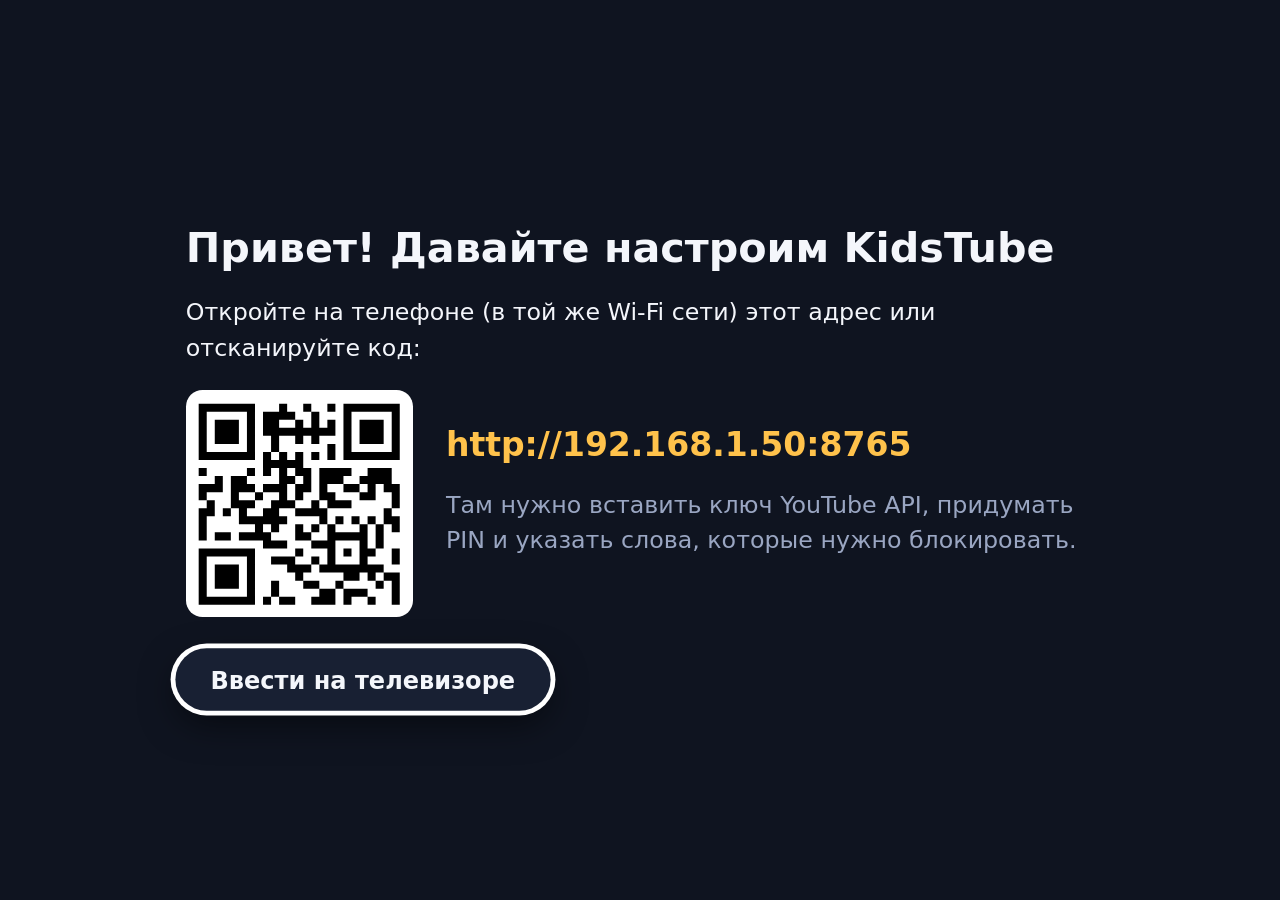
==== app/src/main/assets/web/index.html @ e0fb31fe "KidsTube: Android TV app for kids' YouTube with parental keyword filtering - Search and recommendati" ====
<!doctype html>
<html lang="ru">
<head>
<meta charset="utf-8">
<meta name="viewport" content="width=device-width, initial-scale=1, user-scalable=no">
<title>KidsTube</title>
<link rel="stylesheet" href="app.css">
</head>
<body>

<!-- Home -->
<section id="home" class="layer">
  <header class="topbar">
    <div class="logo"><span class="logo-mark"></span>KidsTube</div>
    <div class="search f" data-action="search-input">
      <span class="search-ic">🔍</span>
      <input id="homeSearch" type="text" placeholder="Что посмотрим?" autocomplete="off" enterkeyhint="search">
    </div>
    <button class="round f mic" data-action="voice" aria-label="Голосовой поиск">🎤</button>
    <button class="round f gear" data-action="settings" aria-label="Настройки">⚙</button>
  </header>
  <main class="scroller" id="homeRows"></main>
</section>

<!-- Search results -->
<section id="results" class="layer">
  <header class="topbar">
    <button class="round f" data-action="back" aria-label="Назад">←</button>
    <div class="search f" data-action="search-input">
      <span class="search-ic">🔍</span>
      <input id="resultsSearch" type="text" placeholder="Что посмотрим?" autocomplete="off" enterkeyhint="search">
    </div>
    <button class="round f mic" data-action="voice" aria-label="Голосовой поиск">🎤</button>
  </header>
  <main class="scroller"><div class="grid" id="resultsGrid"></div><div class="status" id="resultsStatus"></div></main>
</section>

<!-- Player -->
<section id="player" class="layer">
  <div class="yt-wrap"><div id="yt"></div></div>
  <div class="osd" id="osd">
    <div class="osd-top"><div class="osd-title" id="osdTitle"></div><div class="osd-ch" id="osdChannel"></div></div>
    <div class="osd-center" id="osdIcon"></div>
    <div class="osd-bottom">
      <div class="bar"><div class="bar-fill" id="osdBar"></div></div>
      <div class="osd-times"><span id="osdTime">0:00</span><span class="osd-hint">OK — пауза · ◀ ▶ — перемотка · ▼ — похожие · Назад — выход</span><span id="osdDur">0:00</span></div>
    </div>
  </div>
  <div class="player-msg" id="playerMsg"></div>
  <div class="rel-panel scroller" id="relPanel">
    <div class="rel-actions">
      <button class="btn primary f" data-action="rel-close">▶ Смотреть дальше</button>
      <button class="btn f chan-btn" data-action="rel-channel" id="relChannelBtn"></button>
    </div>
    <div id="relRows"></div>
  </div>
</section>

<!-- Channel -->
<section id="channel" class="layer">
  <header class="topbar">
    <button class="round f" data-action="back" aria-label="Назад">←</button>
    <img class="chan-avatar" id="chanAvatar" alt="">
    <div class="chan-title" id="chanTitle"></div>
    <button class="btn f sub-btn" data-action="subscribe" id="chanSub">⭐ Подписаться</button>
  </header>
  <main class="scroller"><div class="grid" id="chanGrid"></div><div class="status" id="chanStatus"></div></main>
</section>

<!-- First run -->
<section id="setup" class="layer">
  <div class="setup-box">
    <h1>Привет! Давайте настроим KidsTube</h1>
    <p>Откройте на телефоне (в той же Wi‑Fi сети) этот адрес или отсканируйте код:</p>
    <div class="qr-row">
      <div class="qr" id="setupQr"></div>
      <div>
        <div class="url" id="setupUrl">…</div>
        <p class="muted">Там нужно вставить ключ YouTube API, придумать PIN и указать слова, которые нужно блокировать.</p>
      </div>
    </div>
    <div class="btn-row">
      <button class="btn f" data-action="settings-direct">Ввести на телевизоре</button>
    </div>
  </div>
</section>

<!-- Settings (TV) -->
<section id="settings" class="layer">
  <main class="scroller settings-scroller">
    <h1>Настройки для родителей</h1>
    <div class="remote-hint">
      <div class="qr" id="settingsQr"></div>
      <div><p>Удобнее настраивать с телефона:</p><div class="url" id="settingsUrl">…</div><p class="muted" id="quotaInfo"></p></div>
    </div>
    <div class="update-box">
      <div><div class="section-title">Обновления</div><div class="muted" id="updInfo">Нажмите «Проверить», чтобы узнать о новой версии.</div></div>
      <div class="btn-row upd-btns">
        <button class="btn f" data-action="upd-check">Проверить</button>
        <button class="btn primary f" id="updInstall" data-action="upd-install" style="display:none">Установить</button>
      </div>
    </div>
    <div class="form" id="settingsForm"></div>
    <div class="btn-row">
      <button class="btn primary f" data-action="settings-save">Сохранить</button>
      <button class="btn f" data-action="back">Отмена</button>
      <button class="btn f" data-action="clear-cache">Очистить кэш</button>
      <button class="btn f" data-action="clear-history">Очистить историю</button>
    </div>
  </main>
</section>

<!-- PIN dialog -->
<section id="pin" class="layer dialog">
  <div class="dialog-box">
    <h2 id="pinTitle">Введите PIN родителя</h2>
    <input id="pinInput" class="f pin-input" type="password" inputmode="numeric" maxlength="8" autocomplete="off" data-action="pin-input">
    <div class="pin-err" id="pinErr"></div>
    <div class="btn-row">
      <button class="btn primary f" data-action="pin-ok">OK</button>
      <button class="btn f" data-action="back">Отмена</button>
    </div>
  </div>
</section>

<!-- Parent menu for a video -->
<section id="menu" class="layer dialog">
  <div class="dialog-box">
    <h2 id="menuTitle"></h2>
    <div class="menu-list" id="menuList"></div>
  </div>
</section>

<div class="toast" id="toast"></div>

<script src="qrcode.js"></script>
<script src="app.js"></script>
</body>
</html>
---- app/src/main/assets/web/app.css ----
:root {
  --bg: #0f1420;
  --bg2: #182033;
  --card: #1f2940;
  --text: #f4f6fb;
  --muted: #9aa6c2;
  --accent: #ff6b57;
  --accent2: #ffc24b;
  --ok: #3ccf91;
  --ring: #ffffff;
}

html { font-size: calc(100vw / 62); }
* { box-sizing: border-box; }
html, body {
  margin: 0; height: 100%; overflow: hidden;
  background: var(--bg); color: var(--text);
  font-family: "Roboto", "Noto Sans", system-ui, sans-serif;
  -webkit-user-select: none; user-select: none;
}
button, input { font: inherit; color: inherit; }
button { background: none; border: 0; padding: 0; }

/* ---- Layers ---- */
.layer { position: fixed; top: 0; right: 0; bottom: 0; left: 0; display: none; flex-direction: column; background: var(--bg); }
.layer.shown { display: flex; }
.layer.dialog { background: rgba(5, 8, 15, .78); align-items: center; justify-content: center; z-index: 20; }
#player { background: #000; z-index: 10; }

.scroller { flex: 1; overflow: hidden; padding: 0 2.4rem 3rem; scroll-behavior: smooth; }

/* ---- Focus ---- */
.f { transition: transform .15s ease, box-shadow .15s ease, background .15s ease; outline: none; }
.f.focused { box-shadow: 0 0 0 .22rem var(--ring), 0 .6rem 1.6rem rgba(0,0,0,.5); }

/* ---- Top bar ---- */
.topbar { display: flex; align-items: center; gap: 1rem; padding: 1.4rem 2.4rem 1rem; flex: none; }
.logo { display: flex; align-items: center; gap: .6rem; font-weight: 800; font-size: 1.5rem; letter-spacing: .02em; margin-right: .6rem; }
.logo-mark { width: 2rem; height: 1.45rem; border-radius: .45rem; background: var(--accent); position: relative; }
.logo-mark::after { content: ""; position: absolute; left: .78rem; top: .4rem; border-left: .6rem solid #fff; border-top: .33rem solid transparent; border-bottom: .33rem solid transparent; }
.search { flex: 1; display: flex; align-items: center; gap: .6rem; background: var(--bg2); border-radius: 2rem; padding: .55rem 1.2rem; min-width: 0; }
.search input { flex: 1; min-width: 0; background: transparent; border: 0; outline: 0; font-size: 1.2rem; }
.search input::placeholder { color: var(--muted); }
.search-ic { opacity: .7; }
.round { width: 3rem; height: 3rem; border-radius: 50%; background: var(--bg2); font-size: 1.3rem; display: flex; align-items: center; justify-content: center; flex: none; }
.round.mic { background: var(--accent); }
.round.gear { opacity: .55; font-size: 1.1rem; width: 2.4rem; height: 2.4rem; }
.round.focused, .search.focused { transform: scale(1.06); }
.round.gear.focused { opacity: 1; }

/* ---- Rows ---- */
.row { margin: .6rem 0 1.6rem; }
.row-title { font-size: 1.3rem; font-weight: 700; margin: 0 0 .7rem .2rem; display: flex; align-items: center; gap: .6rem; }
.row-title img { width: 1.8rem; height: 1.8rem; border-radius: 50%; }
.row-cards { display: flex; gap: 1.1rem; overflow: hidden; padding: .7rem .8rem 1rem; margin: 0 -.5rem; }
.row-cards .card { flex: none; width: 15rem; }
.row-msg { color: var(--muted); padding: .4rem .2rem 1rem; font-size: 1.05rem; }

/* ---- Cards ---- */
.card { border-radius: 1rem; background: var(--card); overflow: hidden; }
.card.focused { transform: scale(1.07); z-index: 2; }
.thumb { position: relative; padding-top: 56.25%; background: #2a3550; }
.thumb img { position: absolute; top: 0; left: 0; width: 100%; height: 100%; object-fit: cover; display: block; }
.dur { position: absolute; right: .4rem; bottom: .4rem; background: rgba(0,0,0,.78); padding: .1rem .4rem; border-radius: .35rem; font-size: .85rem; font-weight: 600; }
.card .title { font-size: 1rem; font-weight: 600; line-height: 1.25; margin: .55rem .7rem .2rem; height: 2.5em; overflow: hidden; display: -webkit-box; -webkit-line-clamp: 2; -webkit-box-orient: vertical; }
.card .ch { font-size: .85rem; color: var(--muted); margin: 0 .7rem .7rem; white-space: nowrap; overflow: hidden; text-overflow: ellipsis; }
.card.more { display: flex; align-items: center; justify-content: center; font-size: 1.3rem; font-weight: 700; min-height: 9rem; background: var(--bg2); }

.grid { display: grid; grid-template-columns: repeat(4, 1fr); gap: 1.4rem 1.2rem; padding: .6rem .3rem 1rem; }
.status { color: var(--muted); font-size: 1.2rem; text-align: center; padding: 2rem 0; }
.tip { background: var(--bg2); border-radius: 1rem; padding: 1.4rem 1.6rem; color: var(--muted); font-size: 1.1rem; line-height: 1.5; margin-top: 1rem; }
.tip b { color: var(--text); }

/* ---- Player ---- */
.yt-wrap { position: absolute; top: 0; right: 0; bottom: 0; left: 0; }
.yt-wrap iframe, #yt { width: 100%; height: 100%; border: 0; pointer-events: none; }
.osd { position: absolute; top: 0; right: 0; bottom: 0; left: 0; display: flex; flex-direction: column; justify-content: space-between; opacity: 0; transition: opacity .25s; pointer-events: none;
  background: linear-gradient(rgba(0,0,0,.75), transparent 28%, transparent 62%, rgba(0,0,0,.85)); }
.osd.visible { opacity: 1; }
.osd.paused { background: linear-gradient(rgba(0,0,0,.85), rgba(0,0,0,.55) 40%, rgba(0,0,0,.9)); }
.osd-top { padding: 1.6rem 2.4rem; }
.osd-title { font-size: 1.6rem; font-weight: 700; }
.osd-ch { color: #cfd6e6; margin-top: .3rem; }
.osd-center { align-self: center; font-size: 4rem; width: 7rem; height: 7rem; border-radius: 50%; background: rgba(255,255,255,.14); display: flex; align-items: center; justify-content: center; visibility: hidden; }
.osd.paused .osd-center, .osd-center.flash { visibility: visible; }
.osd-bottom { padding: 1.2rem 2.4rem 1.8rem; }
.bar { height: .4rem; background: rgba(255,255,255,.25); border-radius: .2rem; overflow: hidden; }
.bar-fill { height: 100%; width: 0; background: var(--accent); }
.osd-times { display: flex; justify-content: space-between; margin-top: .6rem; font-size: .95rem; color: #dfe4ef; }
.osd-hint { color: #aab3c7; }
.player-msg { position: absolute; left: 50%; top: 50%; transform: translate(-50%, -50%); background: rgba(20,26,40,.92); padding: 1.4rem 2rem; border-radius: 1rem; font-size: 1.3rem; display: none; text-align: center; }
.player-msg.shown { display: block; }

/* ---- Setup / settings ---- */
.setup-box { margin: auto; max-width: 48rem; padding: 2rem; }
.setup-box h1, .settings-scroller h1 { font-size: 2rem; margin: 1.6rem 0 1rem; }
.setup-box p { font-size: 1.15rem; line-height: 1.5; }
.qr-row, .remote-hint { display: flex; gap: 1.6rem; align-items: center; }
.qr { background: #fff; border-radius: .8rem; padding: .5rem; flex: none; line-height: 0; }
.qr svg, .qr img { width: 10rem; height: 10rem; }
.remote-hint .qr svg { width: 7rem; height: 7rem; }
.remote-hint p { margin: .2rem 0; font-size: 1.05rem; }
.url { font-size: 1.6rem; font-weight: 700; color: var(--accent2); word-break: break-all; }
.muted { color: var(--muted); }

.form { margin-top: 1.6rem; display: flex; flex-direction: column; gap: .9rem; }
.field { background: var(--bg2); border-radius: .9rem; padding: .8rem 1.1rem; }
.field label { display: block; color: var(--muted); font-size: .9rem; margin-bottom: .3rem; }
.field input { width: 100%; background: transparent; border: 0; outline: 0; font-size: 1.15rem; }
.field .hint { color: var(--muted); font-size: .8rem; margin-top: .3rem; }
.toggle { display: flex; align-items: center; justify-content: space-between; background: var(--bg2); border-radius: .9rem; padding: .9rem 1.1rem; font-size: 1.1rem; text-align: left; width: 100%; }
.toggle .sw { width: 3rem; height: 1.6rem; border-radius: 1rem; background: #3a4560; position: relative; flex: none; margin-left: 1rem; }
.toggle .sw::after { content: ""; position: absolute; top: .2rem; left: .2rem; width: 1.2rem; height: 1.2rem; border-radius: 50%; background: #fff; transition: left .15s; }
.toggle.on .sw { background: var(--ok); }
.toggle.on .sw::after { left: 1.6rem; }
.section-title { font-size: 1.2rem; font-weight: 700; margin: 1rem 0 0; }

.btn-row { display: flex; gap: 1rem; margin-top: 1.6rem; flex-wrap: wrap; }
.btn { background: var(--bg2); padding: .8rem 1.6rem; border-radius: 2rem; font-size: 1.1rem; font-weight: 600; }
.btn.primary { background: var(--accent); }
.btn.focused { transform: scale(1.06); }

/* ---- Dialogs ---- */
.dialog-box { background: var(--bg2); border-radius: 1.4rem; padding: 2rem 2.4rem; min-width: 28rem; max-width: 44rem; }
.dialog-box h2 { margin: 0 0 1.2rem; font-size: 1.5rem; }
.pin-input { width: 100%; font-size: 2rem; letter-spacing: .6rem; text-align: center; background: var(--bg); border: 0; border-radius: .8rem; padding: .7rem; outline: 0; }
.pin-err { color: var(--accent); min-height: 1.4rem; margin-top: .6rem; }
.menu-list { display: flex; flex-direction: column; gap: .7rem; }
.menu-list .btn { text-align: left; border-radius: .9rem; }

/* ---- Toast & spinner ---- */
.toast { position: fixed; left: 50%; bottom: 2.2rem; transform: translate(-50%, 1rem); background: #2b3654; padding: .9rem 1.6rem; border-radius: 1rem; font-size: 1.1rem; opacity: 0; transition: all .25s; z-index: 50; pointer-events: none; max-width: 80vw; text-align: center; }
.toast.shown { opacity: 1; transform: translate(-50%, 0); }
.spinner { width: 2.4rem; height: 2.4rem; border: .3rem solid rgba(255,255,255,.2); border-top-color: var(--accent); border-radius: 50%; animation: spin .8s linear infinite; margin: 1rem auto; }
@keyframes spin { to { transform: rotate(360deg); } }

/* ---- Related panel (inside the player) ---- */
.rel-panel { position: absolute; left: 0; right: 0; bottom: 0; height: 72%; display: none; padding: 1.4rem 2.4rem 2rem;
  background: linear-gradient(rgba(10,14,24,0), rgba(10,14,24,.92) 12%, rgba(10,14,24,.97)); }
.rel-panel.open { display: block; }
.rel-actions { display: flex; gap: 1rem; margin: 1.6rem 0 .4rem; }
.chan-btn { display: flex; align-items: center; gap: .6rem; }
.chan-btn img { width: 1.6rem; height: 1.6rem; border-radius: 50%; }

/* ---- Channel page ---- */
.chan-avatar { width: 3rem; height: 3rem; border-radius: 50%; background: var(--bg2); object-fit: cover; }
.chan-title { font-size: 1.7rem; font-weight: 800; white-space: nowrap; overflow: hidden; text-overflow: ellipsis; }
.sub-btn { margin-left: auto; flex: none; }
.update-box { display: flex; align-items: center; justify-content: space-between; gap: 1rem; background: var(--bg2); border-radius: .9rem; padding: .9rem 1.1rem; margin-top: 1.4rem; }
.update-box .section-title { margin: 0 0 .2rem; }
.update-box .upd-btns { margin: 0; flex-wrap: nowrap; }
.round.gear.has-update { opacity: 1; position: relative; }
.round.gear.has-update::after { content: ""; position: absolute; top: .2rem; right: .2rem; width: .6rem; height: .6rem; border-radius: 50%; background: var(--accent2); }
.sub-btn.on { background: var(--ok); }
.row-cards .card.chan-card { width: 9.5rem; background: transparent; text-align: center; padding: .6rem .4rem .2rem; }
.chan-card img { width: 6.5rem; height: 6.5rem; border-radius: 50%; object-fit: cover; background: var(--bg2); display: block; margin: 0 auto; }
.chan-card .title { height: auto; -webkit-line-clamp: 2; margin: .5rem .2rem .3rem; font-size: .95rem; }
.card.chan-card.focused { background: var(--bg2); }
.card.more .more-sub { display: block; font-size: .9rem; color: var(--muted); font-weight: 500; margin-top: .3rem; }
.row-cards .card.more { width: 11rem; flex-direction: column; text-align: center; }
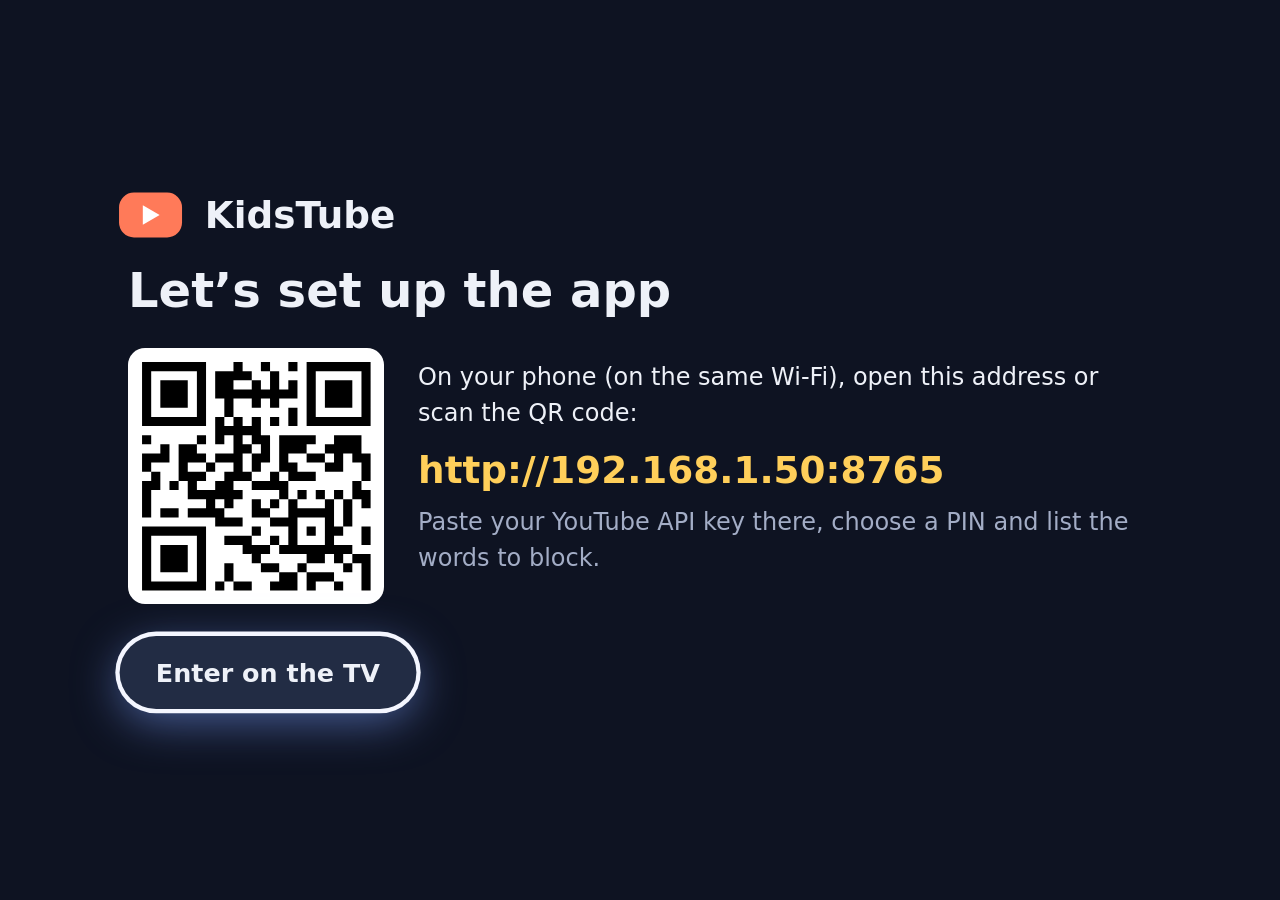
==== commit 8e41cf54: "TV interface redesign, English/Russian localization, in-app updates - Side navigation rail (Search, " ====
--- a/app/src/main/assets/web/index.html
+++ b/app/src/main/assets/web/index.html
@@ -1,5 +1,5 @@
 <!doctype html>
-<html lang="ru">
+<html lang="en">
 <head>
 <meta charset="utf-8">
 <meta name="viewport" content="width=device-width, initial-scale=1, user-scalable=no">
@@ -8,31 +8,88 @@
 </head>
 <body>
 
+<!-- SVG icon set -->
+<svg width="0" height="0" style="position:absolute">
+  <symbol id="i-home" viewBox="0 0 24 24"><path d="M3 10.5 12 3l9 7.5V20a1 1 0 0 1-1 1h-5v-6H9v6H4a1 1 0 0 1-1-1z"/></symbol>
+  <symbol id="i-search" viewBox="0 0 24 24"><path d="M10.5 3a7.5 7.5 0 0 1 5.96 12.06l4.24 4.24-1.41 1.41-4.24-4.24A7.5 7.5 0 1 1 10.5 3zm0 2a5.5 5.5 0 1 0 0 11 5.5 5.5 0 0 0 0-11z"/></symbol>
+  <symbol id="i-tv" viewBox="0 0 24 24"><path d="M4 6h16a2 2 0 0 1 2 2v9a2 2 0 0 1-2 2H4a2 2 0 0 1-2-2V8a2 2 0 0 1 2-2zm4.3-4.7L12 5l3.7-3.7 1.4 1.4L14.8 5h-5.6L6.9 2.7z"/></symbol>
+  <symbol id="i-history" viewBox="0 0 24 24"><path d="M13 3a9 9 0 1 1-8.95 10h2.02A7 7 0 1 0 7.05 7.05L9 9H3V3l2.64 2.64A8.97 8.97 0 0 1 13 3zm-1 5h2v4.6l3.2 1.9-1 1.7L12 13.7z"/></symbol>
+  <symbol id="i-gear" viewBox="0 0 24 24"><path d="M10.3 2h3.4l.5 2.6 1.6.9 2.5-.9 1.7 2.9-2 1.7v1.6l2 1.7-1.7 2.9-2.5-.9-1.6.9-.5 2.6h-3.4l-.5-2.6-1.6-.9-2.5.9-1.7-2.9 2-1.7V9.2l-2-1.7 1.7-2.9 2.5.9 1.6-.9zM12 9a3 3 0 1 0 0 6 3 3 0 0 0 0-6z"/></symbol>
+  <symbol id="i-mic" viewBox="0 0 24 24"><path d="M12 2a3.5 3.5 0 0 1 3.5 3.5v6a3.5 3.5 0 0 1-7 0v-6A3.5 3.5 0 0 1 12 2zm-7 9.5h2a5 5 0 0 0 10 0h2a7 7 0 0 1-6 6.93V21h-2v-2.57a7 7 0 0 1-6-6.93z"/></symbol>
+  <symbol id="i-keyboard" viewBox="0 0 24 24"><path d="M3 6h18a1 1 0 0 1 1 1v10a1 1 0 0 1-1 1H3a1 1 0 0 1-1-1V7a1 1 0 0 1 1-1zm2 3v2h2V9zm4 0v2h2V9zm4 0v2h2V9zm4 0v2h2V9zM5 13v2h2v-2zm4 0v2h6v-2zm8 0v2h2v-2z"/></symbol>
+  <symbol id="i-back" viewBox="0 0 24 24"><path d="M10 5 3 12l7 7 1.4-1.4L6.8 13H21v-2H6.8l4.6-4.6z"/></symbol>
+  <symbol id="i-play" viewBox="0 0 24 24"><path d="M7 4.5v15a1 1 0 0 0 1.5.86l12.4-7.5a1 1 0 0 0 0-1.72L8.5 3.64A1 1 0 0 0 7 4.5z"/></symbol>
+  <symbol id="i-pause" viewBox="0 0 24 24"><path d="M6 4h4v16H6zm8 0h4v16h-4z"/></symbol>
+  <symbol id="i-rew" viewBox="0 0 24 24"><path d="M11 6v12L2.5 12zm10 0v12l-8.5-6z"/></symbol>
+  <symbol id="i-ff" viewBox="0 0 24 24"><path d="M13 6v12l8.5-6zM3 6v12l8.5-6z"/></symbol>
+  <symbol id="i-star" viewBox="0 0 24 24"><path d="m12 2.5 2.9 6.1 6.6.8-4.9 4.6 1.3 6.6L12 17.3l-5.9 3.3 1.3-6.6-4.9-4.6 6.6-.8z"/></symbol>
+  <symbol id="i-check" viewBox="0 0 24 24"><path d="m9.5 16.2-4.2-4.2-1.4 1.4 5.6 5.6 11-11-1.4-1.4z"/></symbol>
+  <symbol id="i-sparkle" viewBox="0 0 24 24"><path d="M12 2l2.2 6.3L20.5 10l-6.3 2.2L12 18.5l-2.2-6.3L3.5 10l6.3-1.7zM19 15l1 2.5 2.5 1-2.5 1-1 2.5-1-2.5-2.5-1 2.5-1z"/></symbol>
+  <symbol id="i-new" viewBox="0 0 24 24"><path d="M4 4h16a2 2 0 0 1 2 2v12a2 2 0 0 1-2 2H4a2 2 0 0 1-2-2V6a2 2 0 0 1 2-2zm6 4v8l6-4z"/></symbol>
+</svg>
+
+<!-- Side navigation (main sections) -->
+<nav id="rail" class="rail">
+  <div class="rail-logo"><span class="logo-mark"></span><span class="rl">KidsTube</span></div>
+  <div class="rail-items">
+    <button class="rail-item f" data-section="search"><svg><use href="#i-search"/></svg><span class="rl" data-i18n="nav.search"></span></button>
+    <button class="rail-item f" data-section="home"><svg><use href="#i-home"/></svg><span class="rl" data-i18n="nav.home"></span></button>
+    <button class="rail-item f" data-section="mychannels"><svg><use href="#i-tv"/></svg><span class="rl" data-i18n="nav.channels"></span></button>
+    <button class="rail-item f" data-section="library"><svg><use href="#i-history"/></svg><span class="rl" data-i18n="nav.watched"></span></button>
+  </div>
+  <button class="rail-item f parent" data-action="settings"><svg><use href="#i-gear"/></svg><span class="rl" data-i18n="nav.parents"></span></button>
+</nav>
+
 <!-- Home -->
-<section id="home" class="layer">
-  <header class="topbar">
-    <div class="logo"><span class="logo-mark"></span>KidsTube</div>
-    <div class="search f" data-action="search-input">
-      <span class="search-ic">🔍</span>
-      <input id="homeSearch" type="text" placeholder="Что посмотрим?" autocomplete="off" enterkeyhint="search">
-    </div>
-    <button class="round f mic" data-action="voice" aria-label="Голосовой поиск">🎤</button>
-    <button class="round f gear" data-action="settings" aria-label="Настройки">⚙</button>
-  </header>
+<section id="home" class="layer section">
   <main class="scroller" id="homeRows"></main>
 </section>
 
-<!-- Search results -->
-<section id="results" class="layer">
-  <header class="topbar">
-    <button class="round f" data-action="back" aria-label="Назад">←</button>
-    <div class="search f" data-action="search-input">
-      <span class="search-ic">🔍</span>
-      <input id="resultsSearch" type="text" placeholder="Что посмотрим?" autocomplete="off" enterkeyhint="search">
+<!-- Search -->
+<section id="search" class="layer section">
+  <header class="search-head">
+    <button class="mic-big f" data-action="voice" data-i18n-label="search.voice"><svg><use href="#i-mic"/></svg></button>
+    <div class="search-field f" data-action="search-input">
+      <svg><use href="#i-keyboard"/></svg>
+      <input id="resultsSearch" type="text" data-i18n-ph="search.placeholder" autocomplete="off" enterkeyhint="search">
     </div>
-    <button class="round f mic" data-action="voice" aria-label="Голосовой поиск">🎤</button>
   </header>
-  <main class="scroller"><div class="grid" id="resultsGrid"></div><div class="status" id="resultsStatus"></div></main>
+  <main class="scroller">
+    <div id="searchIdle">
+      <div class="chips-title" id="chipsTitle"></div>
+      <div class="chips" id="searchChips"></div>
+    </div>
+    <div class="grid" id="resultsGrid"></div>
+    <div class="status" id="resultsStatus"></div>
+  </main>
+</section>
+
+<!-- My channels -->
+<section id="mychannels" class="layer section">
+  <main class="scroller">
+    <h1 class="page-title" data-i18n="page.channels"></h1>
+    <div class="grid chan-grid" id="mcGrid"></div>
+    <div class="status" id="mcStatus"></div>
+  </main>
+</section>
+
+<!-- Watched -->
+<section id="library" class="layer section">
+  <main class="scroller">
+    <h1 class="page-title" data-i18n="page.watched"></h1>
+    <div class="grid" id="libGrid"></div>
+    <div class="status" id="libStatus"></div>
+  </main>
+</section>
+
+<!-- Channel -->
+<section id="channel" class="layer section">
+  <header class="chan-head">
+    <img class="chan-avatar" id="chanAvatar" alt="">
+    <div class="chan-title" id="chanTitle"></div>
+    <button class="btn f sub-btn" data-action="subscribe" id="chanSub"><svg><use href="#i-star"/></svg><span data-i18n="channel.subscribe"></span></button>
+  </header>
+  <main class="scroller"><div class="grid" id="chanGrid"></div><div class="status" id="chanStatus"></div></main>
 </section>
 
 <!-- Player -->
@@ -42,45 +99,38 @@
     <div class="osd-top"><div class="osd-title" id="osdTitle"></div><div class="osd-ch" id="osdChannel"></div></div>
     <div class="osd-center" id="osdIcon"></div>
     <div class="osd-bottom">
-      <div class="bar"><div class="bar-fill" id="osdBar"></div></div>
-      <div class="osd-times"><span id="osdTime">0:00</span><span class="osd-hint">OK — пауза · ◀ ▶ — перемотка · ▼ — похожие · Назад — выход</span><span id="osdDur">0:00</span></div>
+      <div class="bar"><div class="bar-fill" id="osdBar"><span class="bar-knob"></span></div></div>
+      <div class="osd-times"><span id="osdTime">0:00</span><span id="osdDur">0:00</span></div>
+      <div class="osd-hints">
+        <span><b>OK</b><i data-i18n="player.hintOk"></i></span><span><b>◀ ▶</b><i data-i18n="player.hintSeek"></i></span><span><b>▼</b><i data-i18n="player.hintDown"></i></span><span><b data-i18n="player.back"></b><i data-i18n="player.hintBack"></i></span>
+      </div>
     </div>
   </div>
   <div class="player-msg" id="playerMsg"></div>
   <div class="rel-panel scroller" id="relPanel">
     <div class="rel-actions">
-      <button class="btn primary f" data-action="rel-close">▶ Смотреть дальше</button>
+      <button class="btn primary f" data-action="rel-close"><svg><use href="#i-play"/></svg><span data-i18n="rel.continue"></span></button>
       <button class="btn f chan-btn" data-action="rel-channel" id="relChannelBtn"></button>
     </div>
     <div id="relRows"></div>
   </div>
 </section>
 
-<!-- Channel -->
-<section id="channel" class="layer">
-  <header class="topbar">
-    <button class="round f" data-action="back" aria-label="Назад">←</button>
-    <img class="chan-avatar" id="chanAvatar" alt="">
-    <div class="chan-title" id="chanTitle"></div>
-    <button class="btn f sub-btn" data-action="subscribe" id="chanSub">⭐ Подписаться</button>
-  </header>
-  <main class="scroller"><div class="grid" id="chanGrid"></div><div class="status" id="chanStatus"></div></main>
-</section>
-
 <!-- First run -->
 <section id="setup" class="layer">
   <div class="setup-box">
-    <h1>Привет! Давайте настроим KidsTube</h1>
-    <p>Откройте на телефоне (в той же Wi‑Fi сети) этот адрес или отсканируйте код:</p>
+    <div class="setup-logo"><span class="logo-mark big"></span>KidsTube</div>
+    <h1 data-i18n="setup.title"></h1>
     <div class="qr-row">
       <div class="qr" id="setupQr"></div>
       <div>
+        <p data-i18n="setup.open"></p>
         <div class="url" id="setupUrl">…</div>
-        <p class="muted">Там нужно вставить ключ YouTube API, придумать PIN и указать слова, которые нужно блокировать.</p>
+        <p class="muted" data-i18n="setup.what"></p>
       </div>
     </div>
     <div class="btn-row">
-      <button class="btn f" data-action="settings-direct">Ввести на телевизоре</button>
+      <button class="btn f" data-action="settings-direct" data-i18n="setup.onTv"></button>
     </div>
   </div>
 </section>
@@ -88,24 +138,24 @@
 <!-- Settings (TV) -->
 <section id="settings" class="layer">
   <main class="scroller settings-scroller">
-    <h1>Настройки для родителей</h1>
+    <h1 class="page-title" data-i18n="set.title"></h1>
     <div class="remote-hint">
       <div class="qr" id="settingsQr"></div>
-      <div><p>Удобнее настраивать с телефона:</p><div class="url" id="settingsUrl">…</div><p class="muted" id="quotaInfo"></p></div>
+      <div><p data-i18n="set.phone"></p><div class="url" id="settingsUrl">…</div><p class="muted" id="quotaInfo"></p></div>
     </div>
     <div class="update-box">
-      <div><div class="section-title">Обновления</div><div class="muted" id="updInfo">Нажмите «Проверить», чтобы узнать о новой версии.</div></div>
+      <div><div class="section-title" data-i18n="set.updates"></div><div class="muted" id="updInfo" data-i18n="set.updHint"></div></div>
       <div class="btn-row upd-btns">
-        <button class="btn f" data-action="upd-check">Проверить</button>
-        <button class="btn primary f" id="updInstall" data-action="upd-install" style="display:none">Установить</button>
+        <button class="btn f" data-action="upd-check" data-i18n="set.check"></button>
+        <button class="btn primary f" id="updInstall" data-action="upd-install" style="display:none" data-i18n="set.install"></button>
       </div>
     </div>
     <div class="form" id="settingsForm"></div>
     <div class="btn-row">
-      <button class="btn primary f" data-action="settings-save">Сохранить</button>
-      <button class="btn f" data-action="back">Отмена</button>
-      <button class="btn f" data-action="clear-cache">Очистить кэш</button>
-      <button class="btn f" data-action="clear-history">Очистить историю</button>
+      <button class="btn primary f" data-action="settings-save" data-i18n="set.save"></button>
+      <button class="btn f" data-action="back" data-i18n="cancel"></button>
+      <button class="btn f" data-action="clear-cache" data-i18n="set.clearCache"></button>
+      <button class="btn f" data-action="clear-history" data-i18n="set.clearHistory"></button>
     </div>
   </main>
 </section>
@@ -113,12 +163,12 @@
 <!-- PIN dialog -->
 <section id="pin" class="layer dialog">
   <div class="dialog-box">
-    <h2 id="pinTitle">Введите PIN родителя</h2>
+    <h2 id="pinTitle" data-i18n="pin.title"></h2>
     <input id="pinInput" class="f pin-input" type="password" inputmode="numeric" maxlength="8" autocomplete="off" data-action="pin-input">
     <div class="pin-err" id="pinErr"></div>
     <div class="btn-row">
-      <button class="btn primary f" data-action="pin-ok">OK</button>
-      <button class="btn f" data-action="back">Отмена</button>
+      <button class="btn primary f" data-action="pin-ok" data-i18n="ok"></button>
+      <button class="btn f" data-action="back" data-i18n="cancel"></button>
     </div>
   </div>
 </section>
@@ -134,6 +184,7 @@
 <div class="toast" id="toast"></div>
 
 <script src="qrcode.js"></script>
+<script src="i18n.js"></script>
 <script src="app.js"></script>
 </body>
 </html>
--- a/app/src/main/assets/web/app.css
+++ b/app/src/main/assets/web/app.css
@@ -1,16 +1,27 @@
+/*
+ * KidsTube TV styles.
+ * Canvas: 960×540 dp (Android TV). 1rem = 16dp at any resolution (html font-size = 100vw / 60).
+ * Safe area: 48dp left/right, 27dp top/bottom. Dark, low-glare palette; bright colour only for focus.
+ */
 :root {
-  --bg: #0f1420;
-  --bg2: #182033;
-  --card: #1f2940;
-  --text: #f4f6fb;
-  --muted: #9aa6c2;
-  --accent: #ff6b57;
-  --accent2: #ffc24b;
-  --ok: #3ccf91;
-  --ring: #ffffff;
-}
-
-html { font-size: calc(100vw / 62); }
+  --bg: #0e1322;
+  --surface: #182033;
+  --surface2: #222c44;
+  --text: #eef1f8;
+  --muted: #a3adc6;
+  --brand: #ff7a59;
+  --focus: #f4f6ff;
+  --glow: rgba(124, 160, 255, .55);
+  --ok: #38c98a;
+  --yellow: #ffcf5a;
+  --rail-w: 6.5rem;      /* 104dp collapsed */
+  --rail-open: 14.5rem;  /* 232dp expanded */
+  --safe-x: 3rem;        /* 48dp */
+  --safe-y: 1.7rem;      /* 27dp */
+  --content-x: 8rem;     /* left edge of content next to the rail */
+}
+
+html { font-size: calc(100vw / 60); }
 * { box-sizing: border-box; }
 html, body {
   margin: 0; height: 100%; overflow: hidden;
@@ -20,141 +31,203 @@
 }
 button, input { font: inherit; color: inherit; }
 button { background: none; border: 0; padding: 0; }
-
-/* ---- Layers ---- */
+svg { width: 1.5rem; height: 1.5rem; fill: currentColor; flex: none; }
+
+/* ---------- Layers ---------- */
 .layer { position: fixed; top: 0; right: 0; bottom: 0; left: 0; display: none; flex-direction: column; background: var(--bg); }
 .layer.shown { display: flex; }
-.layer.dialog { background: rgba(5, 8, 15, .78); align-items: center; justify-content: center; z-index: 20; }
-#player { background: #000; z-index: 10; }
-
-.scroller { flex: 1; overflow: hidden; padding: 0 2.4rem 3rem; scroll-behavior: smooth; }
-
-/* ---- Focus ---- */
-.f { transition: transform .15s ease, box-shadow .15s ease, background .15s ease; outline: none; }
-.f.focused { box-shadow: 0 0 0 .22rem var(--ring), 0 .6rem 1.6rem rgba(0,0,0,.5); }
-
-/* ---- Top bar ---- */
-.topbar { display: flex; align-items: center; gap: 1rem; padding: 1.4rem 2.4rem 1rem; flex: none; }
-.logo { display: flex; align-items: center; gap: .6rem; font-weight: 800; font-size: 1.5rem; letter-spacing: .02em; margin-right: .6rem; }
-.logo-mark { width: 2rem; height: 1.45rem; border-radius: .45rem; background: var(--accent); position: relative; }
-.logo-mark::after { content: ""; position: absolute; left: .78rem; top: .4rem; border-left: .6rem solid #fff; border-top: .33rem solid transparent; border-bottom: .33rem solid transparent; }
-.search { flex: 1; display: flex; align-items: center; gap: .6rem; background: var(--bg2); border-radius: 2rem; padding: .55rem 1.2rem; min-width: 0; }
-.search input { flex: 1; min-width: 0; background: transparent; border: 0; outline: 0; font-size: 1.2rem; }
-.search input::placeholder { color: var(--muted); }
-.search-ic { opacity: .7; }
-.round { width: 3rem; height: 3rem; border-radius: 50%; background: var(--bg2); font-size: 1.3rem; display: flex; align-items: center; justify-content: center; flex: none; }
-.round.mic { background: var(--accent); }
-.round.gear { opacity: .55; font-size: 1.1rem; width: 2.4rem; height: 2.4rem; }
-.round.focused, .search.focused { transform: scale(1.06); }
-.round.gear.focused { opacity: 1; }
-
-/* ---- Rows ---- */
-.row { margin: .6rem 0 1.6rem; }
-.row-title { font-size: 1.3rem; font-weight: 700; margin: 0 0 .7rem .2rem; display: flex; align-items: center; gap: .6rem; }
-.row-title img { width: 1.8rem; height: 1.8rem; border-radius: 50%; }
-.row-cards { display: flex; gap: 1.1rem; overflow: hidden; padding: .7rem .8rem 1rem; margin: 0 -.5rem; }
-.row-cards .card { flex: none; width: 15rem; }
-.row-msg { color: var(--muted); padding: .4rem .2rem 1rem; font-size: 1.05rem; }
-
-/* ---- Cards ---- */
-.card { border-radius: 1rem; background: var(--card); overflow: hidden; }
-.card.focused { transform: scale(1.07); z-index: 2; }
-.thumb { position: relative; padding-top: 56.25%; background: #2a3550; }
+.layer.dialog { background: rgba(5, 8, 15, .8); align-items: center; justify-content: center; z-index: 40; }
+#player { background: #000; z-index: 30; }
+.scroller { flex: 1; overflow: hidden; padding: var(--safe-y) var(--safe-x) 4rem; }
+.section .scroller { padding-left: var(--content-x); }
+.section > header { padding-left: var(--content-x); }
+
+/* ---------- Focus ---------- */
+.f { transition: transform .16s ease-out, box-shadow .16s ease-out, background-color .16s, opacity .16s; outline: none; }
+.f.focused { box-shadow: 0 0 0 .19rem var(--focus), 0 .5rem 2rem var(--glow); }
+.f.pressed { transform: scale(.96) !important; }
+
+/* ---------- Side rail ---------- */
+.rail {
+  position: fixed; left: 0; top: 0; bottom: 0; width: var(--rail-w); z-index: 20; display: none;
+  flex-direction: column; padding: var(--safe-y) 0 var(--safe-y) 1.5rem;
+  background: linear-gradient(90deg, rgba(14,19,34,1) 70%, rgba(14,19,34,0));
+  transition: width .2s ease-out;
+}
+body.has-rail .rail { display: flex; }
+body.rail-open .rail { width: var(--rail-open); background: #141b2e; box-shadow: 1.5rem 0 3rem rgba(0,0,0,.6); }
+.rail-logo { display: flex; align-items: center; gap: .75rem; height: 3rem; font-weight: 800; font-size: 1.25rem; padding-left: .55rem; margin-bottom: 1.5rem; white-space: nowrap; }
+.rail-items { display: flex; flex-direction: column; gap: .6rem; flex: 1; }
+.rail-item {
+  display: flex; align-items: center; gap: 1rem; height: 3.25rem; width: 3.25rem; border-radius: 1.625rem;
+  padding: 0 .875rem; color: var(--muted); white-space: nowrap; overflow: hidden; text-align: left; position: relative;
+}
+.rail-item svg { width: 1.5rem; height: 1.5rem; }
+.rail .rl { opacity: 0; transition: opacity .15s; font-size: 1.125rem; font-weight: 600; }
+body.rail-open .rail .rl { opacity: 1; }
+body.rail-open .rail-item { width: 11.5rem; }
+.rail-item.active { color: var(--text); background: var(--surface2); }
+.rail-item.focused { background: var(--focus); color: #141a2b; box-shadow: 0 .4rem 1.6rem var(--glow); }
+.rail-item.parent { opacity: .6; overflow: visible; }
+.rail-item.parent.focused { opacity: 1; }
+.rail-item.has-update::after { content: ""; position: absolute; left: 2.1rem; top: .45rem; width: .65rem; height: .65rem; border-radius: 50%; background: var(--yellow); }
+
+.logo-mark { width: 2.1rem; height: 1.5rem; border-radius: .5rem; background: var(--brand); position: relative; flex: none; }
+.logo-mark::after { content: ""; position: absolute; left: .8rem; top: .42rem; border-left: .6rem solid #fff; border-top: .34rem solid transparent; border-bottom: .34rem solid transparent; }
+.logo-mark.big { transform: scale(1.4); margin-right: .6rem; }
+
+/* ---------- Rows (home, related) ---------- */
+.row { margin: 0 0 1.25rem; }
+.row-title { font-size: 1.375rem; font-weight: 700; margin: 0 0 .25rem; display: flex; align-items: center; gap: .6rem; height: 2.2rem; }
+.row-title svg { width: 1.4rem; height: 1.4rem; color: var(--yellow); }
+.row-title img { width: 1.9rem; height: 1.9rem; border-radius: 50%; }
+.row-cards { display: flex; gap: 1.25rem; overflow: hidden; padding: .9rem 1rem 1.1rem; margin: 0 -1rem; }
+.row-cards > .card { flex: none; width: 13.75rem; }            /* 220dp: 3½ cards visible, the last one peeks */
+.row-msg { color: var(--muted); padding: .4rem 0 1rem; font-size: 1.125rem; }
+
+/* ---------- Cards ---------- */
+.card { border-radius: .9rem; background: var(--surface); overflow: hidden; position: relative; }
+.card.focused { transform: scale(1.08); z-index: 2; background: var(--surface2); }
+.thumb { position: relative; padding-top: 56.25%; background: #29344f; }
 .thumb img { position: absolute; top: 0; left: 0; width: 100%; height: 100%; object-fit: cover; display: block; }
-.dur { position: absolute; right: .4rem; bottom: .4rem; background: rgba(0,0,0,.78); padding: .1rem .4rem; border-radius: .35rem; font-size: .85rem; font-weight: 600; }
-.card .title { font-size: 1rem; font-weight: 600; line-height: 1.25; margin: .55rem .7rem .2rem; height: 2.5em; overflow: hidden; display: -webkit-box; -webkit-line-clamp: 2; -webkit-box-orient: vertical; }
-.card .ch { font-size: .85rem; color: var(--muted); margin: 0 .7rem .7rem; white-space: nowrap; overflow: hidden; text-overflow: ellipsis; }
-.card.more { display: flex; align-items: center; justify-content: center; font-size: 1.3rem; font-weight: 700; min-height: 9rem; background: var(--bg2); }
-
-.grid { display: grid; grid-template-columns: repeat(4, 1fr); gap: 1.4rem 1.2rem; padding: .6rem .3rem 1rem; }
-.status { color: var(--muted); font-size: 1.2rem; text-align: center; padding: 2rem 0; }
-.tip { background: var(--bg2); border-radius: 1rem; padding: 1.4rem 1.6rem; color: var(--muted); font-size: 1.1rem; line-height: 1.5; margin-top: 1rem; }
+.dur { position: absolute; right: .45rem; bottom: .45rem; background: rgba(0,0,0,.8); padding: .1rem .45rem; border-radius: .4rem; font-size: .875rem; font-weight: 700; }
+.card .title { font-size: 1.0625rem; font-weight: 700; line-height: 1.25; margin: .6rem .75rem .25rem; height: 2.5em; overflow: hidden; display: -webkit-box; -webkit-line-clamp: 2; -webkit-box-orient: vertical; }
+.card .ch { font-size: .875rem; color: var(--muted); margin: 0 .75rem .75rem; white-space: nowrap; overflow: hidden; text-overflow: ellipsis; }
+.card.focused .ch { color: #cfd6e8; }
+
+.card.more { display: flex; flex-direction: column; align-items: center; justify-content: center; gap: .3rem; font-size: 1.25rem; font-weight: 700; min-height: 9rem; background: var(--surface); text-align: center; }
+.card.more .more-sub { font-size: .875rem; color: var(--muted); font-weight: 500; }
+
+/* Channel tiles */
+.card.chan-card { background: transparent; text-align: center; padding: .75rem .5rem .4rem; overflow: visible; }
+.row-cards > .card.chan-card { width: 9.5rem; }
+.chan-card img { width: 6.5rem; height: 6.5rem; border-radius: 50%; object-fit: cover; background: var(--surface2); display: block; margin: 0 auto; }
+.chan-card .title { height: auto; margin: .6rem .2rem .2rem; font-size: 1rem; }
+.card.chan-card.focused { background: var(--surface2); }
+
+/* Grids */
+.grid { display: grid; grid-template-columns: repeat(4, 1fr); gap: 1.6rem 1.25rem; padding: .9rem .25rem 1rem; }
+.chan-grid { grid-template-columns: repeat(5, 1fr); }
+.page-title { font-size: 2rem; font-weight: 800; margin: .3rem 0 .8rem; }
+.status { color: var(--muted); font-size: 1.25rem; text-align: center; padding: 2rem 0; }
+.status:empty { display: none; }
+.empty { display: flex; flex-direction: column; align-items: center; gap: .8rem; color: var(--muted); font-size: 1.25rem; padding: 2.5rem 0; text-align: center; line-height: 1.4; }
+.empty .big { font-size: 3.5rem; line-height: 1; }
+
+/* Skeleton placeholders while loading */
+.skel { border-radius: .9rem; background: var(--surface); overflow: hidden; }
+.row-cards > .skel { flex: none; width: 13.75rem; }
+.skel .thumb { background: linear-gradient(100deg, #1e2740 30%, #2a3555 50%, #1e2740 70%); background-size: 300% 100%; animation: shimmer 1.4s infinite linear; }
+.skel .line { height: .9rem; margin: .75rem .75rem .9rem; border-radius: .4rem; background: #232d47; width: 70%; }
+@keyframes shimmer { from { background-position: 100% 0; } to { background-position: 0 0; } }
+
+.tip { background: var(--surface); border-radius: 1rem; padding: 1.4rem 1.6rem; color: var(--muted); font-size: 1.125rem; line-height: 1.5; margin-top: .5rem; }
 .tip b { color: var(--text); }
 
-/* ---- Player ---- */
+/* ---------- Search ---------- */
+.search-head { display: flex; align-items: center; gap: 1.25rem; padding: var(--safe-y) var(--safe-x) .25rem; flex: none; }
+.mic-big { width: 4.5rem; height: 4.5rem; border-radius: 50%; background: var(--brand); display: flex; align-items: center; justify-content: center; flex: none; animation: breathe 2.6s ease-in-out infinite; }
+.mic-big svg { width: 2.2rem; height: 2.2rem; color: #fff; }
+.mic-big.focused { transform: scale(1.1); animation: none; }
+@keyframes breathe { 50% { box-shadow: 0 0 0 .7rem rgba(255,122,89,.18); } }
+.search-field { flex: 1; display: flex; align-items: center; gap: .8rem; background: var(--surface); border-radius: 2.25rem; height: 3.5rem; padding: 0 1.4rem; min-width: 0; }
+.search-field svg { color: var(--muted); }
+.search-field input { flex: 1; min-width: 0; background: transparent; border: 0; outline: 0; font-size: 1.25rem; }
+.search-field input::placeholder { color: var(--muted); }
+.search-field.focused { transform: scale(1.02); background: var(--surface2); }
+.chips-title { font-size: 1.25rem; font-weight: 700; margin: 1.2rem 0 .8rem; color: var(--muted); }
+.chips { display: flex; flex-wrap: wrap; gap: .9rem; }
+.chip { display: flex; align-items: center; gap: .6rem; height: 3rem; padding: 0 1.3rem 0 .5rem; border-radius: 1.5rem; background: var(--surface); font-size: 1.125rem; font-weight: 600; }
+.chip img { width: 2.1rem; height: 2.1rem; border-radius: 50%; object-fit: cover; }
+.chip .ico { width: 2.1rem; text-align: center; font-size: 1.3rem; }
+.chip.focused { transform: scale(1.06); background: var(--surface2); }
+
+/* ---------- Channel page ---------- */
+.chan-head { display: flex; align-items: center; gap: 1.25rem; padding: var(--safe-y) var(--safe-x) .25rem; flex: none; }
+.chan-avatar { width: 4.5rem; height: 4.5rem; border-radius: 50%; background: var(--surface2); object-fit: cover; }
+.chan-title { font-size: 2rem; font-weight: 800; white-space: nowrap; overflow: hidden; text-overflow: ellipsis; flex: 1; }
+.sub-btn { flex: none; }
+.sub-btn.on { background: var(--ok); color: #0b1a12; }
+
+/* ---------- Buttons ---------- */
+.btn-row { display: flex; gap: 1rem; margin-top: 1.6rem; flex-wrap: wrap; }
+.btn { background: var(--surface2); padding: 0 1.6rem; height: 3.25rem; border-radius: 1.625rem; font-size: 1.125rem; font-weight: 700; display: inline-flex; align-items: center; gap: .6rem; }
+.btn.primary { background: var(--brand); color: #fff; }
+.btn.focused { transform: scale(1.06); }
+.btn.primary.focused { background: #ff8c6e; }
+
+/* ---------- Player ---------- */
 .yt-wrap { position: absolute; top: 0; right: 0; bottom: 0; left: 0; }
 .yt-wrap iframe, #yt { width: 100%; height: 100%; border: 0; pointer-events: none; }
 .osd { position: absolute; top: 0; right: 0; bottom: 0; left: 0; display: flex; flex-direction: column; justify-content: space-between; opacity: 0; transition: opacity .25s; pointer-events: none;
-  background: linear-gradient(rgba(0,0,0,.75), transparent 28%, transparent 62%, rgba(0,0,0,.85)); }
+  background: linear-gradient(rgba(0,0,0,.7), transparent 26%, transparent 60%, rgba(0,0,0,.85)); }
 .osd.visible { opacity: 1; }
-.osd.paused { background: linear-gradient(rgba(0,0,0,.85), rgba(0,0,0,.55) 40%, rgba(0,0,0,.9)); }
-.osd-top { padding: 1.6rem 2.4rem; }
-.osd-title { font-size: 1.6rem; font-weight: 700; }
-.osd-ch { color: #cfd6e6; margin-top: .3rem; }
-.osd-center { align-self: center; font-size: 4rem; width: 7rem; height: 7rem; border-radius: 50%; background: rgba(255,255,255,.14); display: flex; align-items: center; justify-content: center; visibility: hidden; }
+.osd.paused { background: linear-gradient(rgba(0,0,0,.85), rgba(0,0,0,.5) 40%, rgba(0,0,0,.9)); }
+.osd-top { padding: var(--safe-y) var(--safe-x); }
+.osd-title { font-size: 1.75rem; font-weight: 800; }
+.osd-ch { color: #cfd6e6; margin-top: .3rem; font-size: 1.125rem; }
+.osd-center { align-self: center; width: 7rem; height: 7rem; border-radius: 50%; background: rgba(255,255,255,.16); display: flex; align-items: center; justify-content: center; visibility: hidden; }
+.osd-center svg { width: 3.5rem; height: 3.5rem; }
 .osd.paused .osd-center, .osd-center.flash { visibility: visible; }
-.osd-bottom { padding: 1.2rem 2.4rem 1.8rem; }
-.bar { height: .4rem; background: rgba(255,255,255,.25); border-radius: .2rem; overflow: hidden; }
-.bar-fill { height: 100%; width: 0; background: var(--accent); }
-.osd-times { display: flex; justify-content: space-between; margin-top: .6rem; font-size: .95rem; color: #dfe4ef; }
-.osd-hint { color: #aab3c7; }
-.player-msg { position: absolute; left: 50%; top: 50%; transform: translate(-50%, -50%); background: rgba(20,26,40,.92); padding: 1.4rem 2rem; border-radius: 1rem; font-size: 1.3rem; display: none; text-align: center; }
+.osd-bottom { padding: 0 var(--safe-x) var(--safe-y); }
+.bar { height: .4rem; background: rgba(255,255,255,.25); border-radius: .2rem; position: relative; }
+.bar-fill { height: 100%; width: 0; background: var(--brand); border-radius: .2rem; position: relative; }
+.bar-knob { position: absolute; right: -.55rem; top: -.35rem; width: 1.1rem; height: 1.1rem; border-radius: 50%; background: #fff; box-shadow: 0 0 .6rem rgba(0,0,0,.5); }
+.osd-times { display: flex; justify-content: space-between; margin-top: .6rem; font-size: 1rem; color: #dfe4ef; }
+.osd-hints { display: flex; gap: .8rem; justify-content: center; margin-top: .6rem; }
+.osd-hints span { background: rgba(255,255,255,.12); border-radius: 1rem; padding: .25rem .8rem; font-size: .875rem; color: #d7deec; }
+.osd-hints b { color: #fff; margin-right: .3rem; }
+.osd-hints i { font-style: normal; }
+.player-msg { position: absolute; left: 50%; top: 50%; transform: translate(-50%, -50%); background: rgba(20,26,40,.94); padding: 1.4rem 2rem; border-radius: 1rem; font-size: 1.375rem; display: none; text-align: center; }
 .player-msg.shown { display: block; }
 
-/* ---- Setup / settings ---- */
-.setup-box { margin: auto; max-width: 48rem; padding: 2rem; }
-.setup-box h1, .settings-scroller h1 { font-size: 2rem; margin: 1.6rem 0 1rem; }
-.setup-box p { font-size: 1.15rem; line-height: 1.5; }
+/* Related panel inside the player */
+.rel-panel { position: absolute; left: 0; right: 0; bottom: 0; height: 74%; display: none; padding: 1rem var(--safe-x) 2rem;
+  background: linear-gradient(rgba(14,19,34,0), rgba(14,19,34,.94) 12%, rgba(14,19,34,.98)); }
+.rel-panel.open { display: block; }
+.rel-actions { display: flex; gap: 1rem; margin: 1.6rem 0 .8rem; }
+.chan-btn img { width: 1.8rem; height: 1.8rem; border-radius: 50%; }
+
+/* ---------- Setup & settings ---------- */
+.setup-box { margin: auto; max-width: 52rem; padding: 2rem; }
+.setup-logo { display: flex; align-items: center; gap: .9rem; font-size: 1.75rem; font-weight: 800; }
+.setup-box h1 { font-size: 2.25rem; margin: 1.2rem 0 1.4rem; }
+.setup-box p { font-size: 1.125rem; line-height: 1.5; margin: 0 0 .8rem; }
 .qr-row, .remote-hint { display: flex; gap: 1.6rem; align-items: center; }
 .qr { background: #fff; border-radius: .8rem; padding: .5rem; flex: none; line-height: 0; }
-.qr svg, .qr img { width: 10rem; height: 10rem; }
+.qr svg, .qr img { width: 11rem; height: 11rem; }
 .remote-hint .qr svg { width: 7rem; height: 7rem; }
-.remote-hint p { margin: .2rem 0; font-size: 1.05rem; }
-.url { font-size: 1.6rem; font-weight: 700; color: var(--accent2); word-break: break-all; }
+.remote-hint p { margin: .2rem 0; font-size: 1.0625rem; }
+.url { font-size: 1.75rem; font-weight: 800; color: var(--yellow); word-break: break-all; margin: .3rem 0 .6rem; }
 .muted { color: var(--muted); }
 
 .form { margin-top: 1.6rem; display: flex; flex-direction: column; gap: .9rem; }
-.field { background: var(--bg2); border-radius: .9rem; padding: .8rem 1.1rem; }
-.field label { display: block; color: var(--muted); font-size: .9rem; margin-bottom: .3rem; }
-.field input { width: 100%; background: transparent; border: 0; outline: 0; font-size: 1.15rem; }
-.field .hint { color: var(--muted); font-size: .8rem; margin-top: .3rem; }
-.toggle { display: flex; align-items: center; justify-content: space-between; background: var(--bg2); border-radius: .9rem; padding: .9rem 1.1rem; font-size: 1.1rem; text-align: left; width: 100%; }
+.field { background: var(--surface); border-radius: .9rem; padding: .8rem 1.1rem; }
+.field label { display: block; color: var(--muted); font-size: .9375rem; margin-bottom: .3rem; }
+.field input { width: 100%; background: transparent; border: 0; outline: 0; font-size: 1.1875rem; }
+.field .hint { color: var(--muted); font-size: .875rem; margin-top: .3rem; }
+.toggle { display: flex; align-items: center; justify-content: space-between; background: var(--surface); border-radius: .9rem; padding: .9rem 1.1rem; font-size: 1.125rem; text-align: left; width: 100%; }
 .toggle .sw { width: 3rem; height: 1.6rem; border-radius: 1rem; background: #3a4560; position: relative; flex: none; margin-left: 1rem; }
 .toggle .sw::after { content: ""; position: absolute; top: .2rem; left: .2rem; width: 1.2rem; height: 1.2rem; border-radius: 50%; background: #fff; transition: left .15s; }
 .toggle.on .sw { background: var(--ok); }
 .toggle.on .sw::after { left: 1.6rem; }
-.section-title { font-size: 1.2rem; font-weight: 700; margin: 1rem 0 0; }
-
-.btn-row { display: flex; gap: 1rem; margin-top: 1.6rem; flex-wrap: wrap; }
-.btn { background: var(--bg2); padding: .8rem 1.6rem; border-radius: 2rem; font-size: 1.1rem; font-weight: 600; }
-.btn.primary { background: var(--accent); }
-.btn.focused { transform: scale(1.06); }
-
-/* ---- Dialogs ---- */
-.dialog-box { background: var(--bg2); border-radius: 1.4rem; padding: 2rem 2.4rem; min-width: 28rem; max-width: 44rem; }
+.choice-val { font-weight: 700; color: var(--yellow); margin-left: 1rem; white-space: nowrap; }
+.field.focused, .toggle.focused { background: var(--surface2); }
+.section-title { font-size: 1.25rem; font-weight: 700; margin: 1rem 0 0; }
+.update-box { display: flex; align-items: center; justify-content: space-between; gap: 1rem; background: var(--surface); border-radius: .9rem; padding: .9rem 1.1rem; margin-top: 1.4rem; }
+.update-box .section-title { margin: 0 0 .2rem; }
+.update-box .upd-btns { margin: 0; flex-wrap: nowrap; }
+
+/* ---------- Dialogs ---------- */
+.dialog-box { background: var(--surface); border-radius: 1.4rem; padding: 2rem 2.4rem; min-width: 30rem; max-width: 46rem; }
 .dialog-box h2 { margin: 0 0 1.2rem; font-size: 1.5rem; }
 .pin-input { width: 100%; font-size: 2rem; letter-spacing: .6rem; text-align: center; background: var(--bg); border: 0; border-radius: .8rem; padding: .7rem; outline: 0; }
-.pin-err { color: var(--accent); min-height: 1.4rem; margin-top: .6rem; }
+.pin-err { color: var(--brand); min-height: 1.4rem; margin-top: .6rem; }
 .menu-list { display: flex; flex-direction: column; gap: .7rem; }
-.menu-list .btn { text-align: left; border-radius: .9rem; }
-
-/* ---- Toast & spinner ---- */
-.toast { position: fixed; left: 50%; bottom: 2.2rem; transform: translate(-50%, 1rem); background: #2b3654; padding: .9rem 1.6rem; border-radius: 1rem; font-size: 1.1rem; opacity: 0; transition: all .25s; z-index: 50; pointer-events: none; max-width: 80vw; text-align: center; }
+.menu-list .btn { justify-content: flex-start; border-radius: .9rem; }
+
+/* ---------- Toast & spinner ---------- */
+.toast { position: fixed; left: 50%; bottom: 2.2rem; transform: translate(-50%, 1rem); background: #2b3654; padding: .9rem 1.6rem; border-radius: 1rem; font-size: 1.125rem; opacity: 0; transition: all .25s; z-index: 50; pointer-events: none; max-width: 80vw; text-align: center; }
 .toast.shown { opacity: 1; transform: translate(-50%, 0); }
-.spinner { width: 2.4rem; height: 2.4rem; border: .3rem solid rgba(255,255,255,.2); border-top-color: var(--accent); border-radius: 50%; animation: spin .8s linear infinite; margin: 1rem auto; }
+.spinner { width: 2.4rem; height: 2.4rem; border: .3rem solid rgba(255,255,255,.2); border-top-color: var(--brand); border-radius: 50%; animation: spin .8s linear infinite; margin: 1rem auto; }
 @keyframes spin { to { transform: rotate(360deg); } }
-
-/* ---- Related panel (inside the player) ---- */
-.rel-panel { position: absolute; left: 0; right: 0; bottom: 0; height: 72%; display: none; padding: 1.4rem 2.4rem 2rem;
-  background: linear-gradient(rgba(10,14,24,0), rgba(10,14,24,.92) 12%, rgba(10,14,24,.97)); }
-.rel-panel.open { display: block; }
-.rel-actions { display: flex; gap: 1rem; margin: 1.6rem 0 .4rem; }
-.chan-btn { display: flex; align-items: center; gap: .6rem; }
-.chan-btn img { width: 1.6rem; height: 1.6rem; border-radius: 50%; }
-
-/* ---- Channel page ---- */
-.chan-avatar { width: 3rem; height: 3rem; border-radius: 50%; background: var(--bg2); object-fit: cover; }
-.chan-title { font-size: 1.7rem; font-weight: 800; white-space: nowrap; overflow: hidden; text-overflow: ellipsis; }
-.sub-btn { margin-left: auto; flex: none; }
-.update-box { display: flex; align-items: center; justify-content: space-between; gap: 1rem; background: var(--bg2); border-radius: .9rem; padding: .9rem 1.1rem; margin-top: 1.4rem; }
-.update-box .section-title { margin: 0 0 .2rem; }
-.update-box .upd-btns { margin: 0; flex-wrap: nowrap; }
-.round.gear.has-update { opacity: 1; position: relative; }
-.round.gear.has-update::after { content: ""; position: absolute; top: .2rem; right: .2rem; width: .6rem; height: .6rem; border-radius: 50%; background: var(--accent2); }
-.sub-btn.on { background: var(--ok); }
-.row-cards .card.chan-card { width: 9.5rem; background: transparent; text-align: center; padding: .6rem .4rem .2rem; }
-.chan-card img { width: 6.5rem; height: 6.5rem; border-radius: 50%; object-fit: cover; background: var(--bg2); display: block; margin: 0 auto; }
-.chan-card .title { height: auto; -webkit-line-clamp: 2; margin: .5rem .2rem .3rem; font-size: .95rem; }
-.card.chan-card.focused { background: var(--bg2); }
-.card.more .more-sub { display: block; font-size: .9rem; color: var(--muted); font-weight: 500; margin-top: .3rem; }
-.row-cards .card.more { width: 11rem; flex-direction: column; text-align: center; }
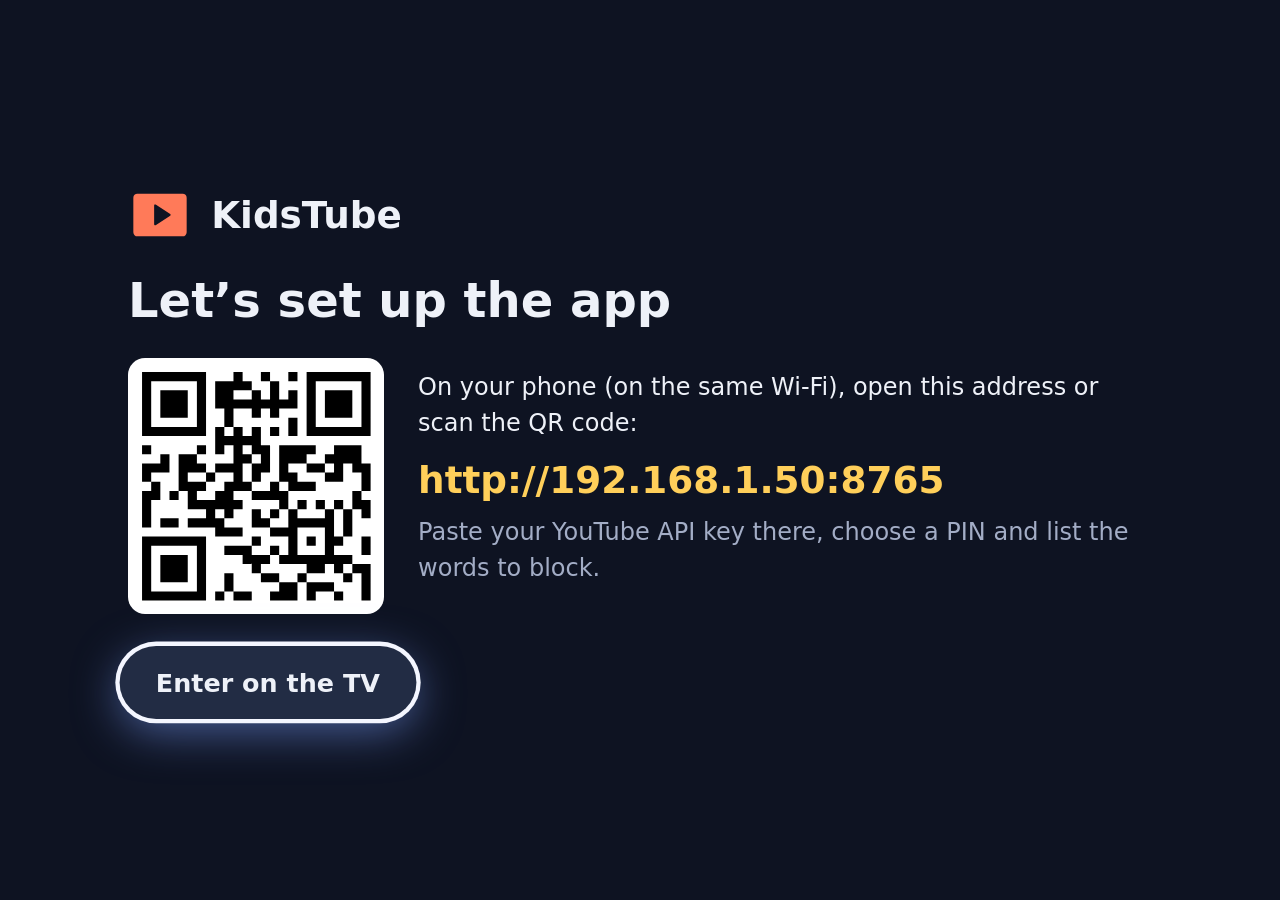
==== commit 8ba94a86: "Consistent icons: Material Symbols everywhere, no emoji or text arrows - One sprite generated from t" ====
--- a/app/src/main/assets/web/index.html
+++ b/app/src/main/assets/web/index.html
@@ -8,33 +8,52 @@
 </head>
 <body>
 
-<!-- SVG icon set -->
-<svg width="0" height="0" style="position:absolute">
-  <symbol id="i-home" viewBox="0 0 24 24"><path d="M3 10.5 12 3l9 7.5V20a1 1 0 0 1-1 1h-5v-6H9v6H4a1 1 0 0 1-1-1z"/></symbol>
-  <symbol id="i-search" viewBox="0 0 24 24"><path d="M10.5 3a7.5 7.5 0 0 1 5.96 12.06l4.24 4.24-1.41 1.41-4.24-4.24A7.5 7.5 0 1 1 10.5 3zm0 2a5.5 5.5 0 1 0 0 11 5.5 5.5 0 0 0 0-11z"/></symbol>
-  <symbol id="i-tv" viewBox="0 0 24 24"><path d="M4 6h16a2 2 0 0 1 2 2v9a2 2 0 0 1-2 2H4a2 2 0 0 1-2-2V8a2 2 0 0 1 2-2zm4.3-4.7L12 5l3.7-3.7 1.4 1.4L14.8 5h-5.6L6.9 2.7z"/></symbol>
-  <symbol id="i-history" viewBox="0 0 24 24"><path d="M13 3a9 9 0 1 1-8.95 10h2.02A7 7 0 1 0 7.05 7.05L9 9H3V3l2.64 2.64A8.97 8.97 0 0 1 13 3zm-1 5h2v4.6l3.2 1.9-1 1.7L12 13.7z"/></symbol>
-  <symbol id="i-gear" viewBox="0 0 24 24"><path d="M10.3 2h3.4l.5 2.6 1.6.9 2.5-.9 1.7 2.9-2 1.7v1.6l2 1.7-1.7 2.9-2.5-.9-1.6.9-.5 2.6h-3.4l-.5-2.6-1.6-.9-2.5.9-1.7-2.9 2-1.7V9.2l-2-1.7 1.7-2.9 2.5.9 1.6-.9zM12 9a3 3 0 1 0 0 6 3 3 0 0 0 0-6z"/></symbol>
-  <symbol id="i-mic" viewBox="0 0 24 24"><path d="M12 2a3.5 3.5 0 0 1 3.5 3.5v6a3.5 3.5 0 0 1-7 0v-6A3.5 3.5 0 0 1 12 2zm-7 9.5h2a5 5 0 0 0 10 0h2a7 7 0 0 1-6 6.93V21h-2v-2.57a7 7 0 0 1-6-6.93z"/></symbol>
-  <symbol id="i-keyboard" viewBox="0 0 24 24"><path d="M3 6h18a1 1 0 0 1 1 1v10a1 1 0 0 1-1 1H3a1 1 0 0 1-1-1V7a1 1 0 0 1 1-1zm2 3v2h2V9zm4 0v2h2V9zm4 0v2h2V9zm4 0v2h2V9zM5 13v2h2v-2zm4 0v2h6v-2zm8 0v2h2v-2z"/></symbol>
-  <symbol id="i-back" viewBox="0 0 24 24"><path d="M10 5 3 12l7 7 1.4-1.4L6.8 13H21v-2H6.8l4.6-4.6z"/></symbol>
-  <symbol id="i-play" viewBox="0 0 24 24"><path d="M7 4.5v15a1 1 0 0 0 1.5.86l12.4-7.5a1 1 0 0 0 0-1.72L8.5 3.64A1 1 0 0 0 7 4.5z"/></symbol>
-  <symbol id="i-pause" viewBox="0 0 24 24"><path d="M6 4h4v16H6zm8 0h4v16h-4z"/></symbol>
-  <symbol id="i-rew" viewBox="0 0 24 24"><path d="M11 6v12L2.5 12zm10 0v12l-8.5-6z"/></symbol>
-  <symbol id="i-ff" viewBox="0 0 24 24"><path d="M13 6v12l8.5-6zM3 6v12l8.5-6z"/></symbol>
-  <symbol id="i-star" viewBox="0 0 24 24"><path d="m12 2.5 2.9 6.1 6.6.8-4.9 4.6 1.3 6.6L12 17.3l-5.9 3.3 1.3-6.6-4.9-4.6 6.6-.8z"/></symbol>
-  <symbol id="i-check" viewBox="0 0 24 24"><path d="m9.5 16.2-4.2-4.2-1.4 1.4 5.6 5.6 11-11-1.4-1.4z"/></symbol>
-  <symbol id="i-sparkle" viewBox="0 0 24 24"><path d="M12 2l2.2 6.3L20.5 10l-6.3 2.2L12 18.5l-2.2-6.3L3.5 10l6.3-1.7zM19 15l1 2.5 2.5 1-2.5 1-1 2.5-1-2.5-2.5-1 2.5-1z"/></symbol>
-  <symbol id="i-new" viewBox="0 0 24 24"><path d="M4 4h16a2 2 0 0 1 2 2v12a2 2 0 0 1-2 2H4a2 2 0 0 1-2-2V6a2 2 0 0 1 2-2zm6 4v8l6-4z"/></symbol>
+<!-- Icons: Material Symbols Rounded (Apache License 2.0), https://fonts.google.com/icons -->
+<svg width="0" height="0" style="position:absolute" aria-hidden="true">
+  <symbol id="i-home" viewBox="0 -960 960 960"><path d="M160-180v-390q0-14.25 6.38-27 6.37-12.75 17.62-21l260-195q15.68-12 35.84-12Q500-825 516-813l260 195q11.25 8.25 17.63 21 6.37 12.75 6.37 27v390q0 24.75-17.62 42.37Q764.75-120 740-120H590q-12.75 0-21.37-8.63Q560-137.25 560-150v-220q0-12.75-8.62-21.38Q542.75-400 530-400H430q-12.75 0-21.37 8.62Q400-382.75 400-370v220q0 12.75-8.62 21.37Q382.75-120 370-120H220q-24.75 0-42.37-17.63Q160-155.25 160-180Z"/></symbol>
+  <symbol id="i-search" viewBox="0 -960 960 960"><path d="M378-329q-108.16 0-183.08-75Q120-479 120-585t75-181q75-75 181.5-75t181 75Q632-691 632-584.85 632-542 618-502q-14 40-42 75l242 240q9 8.56 9 21.78T818-143q-9 9-22.22 9-13.22 0-21.78-9L533-384q-30 26-69.96 40.5Q423.08-329 378-329Zm-1-60q81.25 0 138.13-57.5Q572-504 572-585t-56.87-138.5Q458.25-781 377-781q-82.08 0-139.54 57.5Q180-666 180-585t57.46 138.5Q294.92-389 377-389Z"/></symbol>
+  <symbol id="i-subs" viewBox="0 -960 960 960"><path d="M140-80q-24 0-42-18t-18-42v-440q0-24 18-42t42-18h680q24 0 42 18t18 42v440q0 24-18 42t-42 18H140Zm290-147 179-121q7-5 7-12t-7-12L430-492q-8-5-15.5-1t-7.5 13v241q0 9 7.5 13t15.5-1ZM179-700q-13 0-21.5-8.5T149-730q0-13 8.5-21.5T179-760h602q13 0 21.5 8.5T811-730q0 13-8.5 21.5T781-700H179Zm131-120q-13 0-21.5-8.5T280-850q0-13 8.5-21.5T310-880h340q13 0 21.5 8.5T680-850q0 13-8.5 21.5T650-820H310Z"/></symbol>
+  <symbol id="i-history" viewBox="0 -960 960 960"><path d="M477-120q-142 0-243.5-95.5T121-451q-1-12 7.5-21t21.5-9q12 0 20.5 8.5T181-451q11 115 95 193t201 78q127 0 215-89t88-216q0-124-89-209.5T477-780q-68 0-127.5 31T246-667h75q13 0 21.5 8.5T351-637q0 13-8.5 21.5T321-607H172q-13 0-21.5-8.5T142-637v-148q0-13 8.5-21.5T172-815q13 0 21.5 8.5T202-785v76q52-61 123.5-96T477-840q75 0 141 28t115.5 76.5Q783-687 811.5-622T840-482q0 75-28.5 141t-78 115Q684-177 618-148.5T477-120Zm34-374 115 113q9 9 9 21.5t-9 21.5q-9 9-21 9t-21-9L460-460q-5-5-7-10.5t-2-11.5v-171q0-13 8.5-21.5T481-683q13 0 21.5 8.5T511-653v159Z"/></symbol>
+  <symbol id="i-gear" viewBox="0 -960 960 960"><path d="M421-80q-14 0-25-9t-13-23l-15-94q-19-7-40-19t-37-25l-86 40q-14 6-28 1.5T155-226L97-330q-8-13-4.5-27t15.5-23l80-59q-2-9-2.5-20.5T185-480q0-9 .5-20.5T188-521l-80-59q-12-9-15.5-23t4.5-27l58-104q8-13 22-17.5t28 1.5l86 40q16-13 37-25t40-18l15-95q2-14 13-23t25-9h118q14 0 25 9t13 23l15 94q19 7 40.5 18.5T669-710l86-40q14-6 27.5-1.5T804-734l59 104q8 13 4.5 27.5T852-580l-80 57q2 10 2.5 21.5t.5 21.5q0 10-.5 21t-2.5 21l80 58q12 8 15.5 22.5T863-330l-58 104q-8 13-22 17.5t-28-1.5l-86-40q-16 13-36.5 25.5T592-206l-15 94q-2 14-13 23t-25 9H421Zm59-270q54 0 92-38t38-92q0-54-38-92t-92-38q-54 0-92 38t-38 92q0 54 38 92t92 38Z"/></symbol>
+  <symbol id="i-mic" viewBox="0 -960 960 960"><path d="M408-453.92q-29-30.91-29-75.08v-251q0-41.67 29.44-70.83Q437.88-880 479.94-880t71.56 29.17Q581-821.67 581-780v251q0 44.17-29 75.08Q523-423 480-423t-72-30.92ZM450-150v-106q-96-11-166.5-77.5T202-498q-2-12.85 6.59-21.93 8.6-9.07 21.5-9.07 12.91 0 21.41 9t10.5 22q12 81 74.71 132.5Q399.42-314 479.65-314q81.35 0 143.85-51.5T698-498q2-13 10.68-22 8.67-9 21.5-9 12.82 0 21.32 9.07 8.5 9.08 6.5 21.93-11 97-81 164t-167 78v106q0 12.75-8.68 21.37-8.67 8.63-21.5 8.63-12.82 0-21.32-8.63-8.5-8.62-8.5-21.37Z"/></symbol>
+  <symbol id="i-keyboard" viewBox="0 -960 960 960"><path d="M140-200q-24 0-42-18.5T80-260v-440q0-24 18-42t42-18h680q24 0 42 18t18 42v440q0 23-18 41.5T820-200H140Zm0-60h680v-440H140v440Zm190-65h300q12.75 0 21.38-8.68 8.62-8.67 8.62-21.5 0-12.82-8.62-21.32-8.63-8.5-21.38-8.5H330q-12.75 0-21.37 8.68-8.63 8.67-8.63 21.5 0 12.82 8.63 21.32 8.62 8.5 21.37 8.5Zm-190 65v-440 440Zm114.5-323.68q8.5-8.67 8.5-21.5 0-12.82-8.68-21.32-8.67-8.5-21.5-8.5-12.82 0-21.32 8.68-8.5 8.67-8.5 21.5 0 12.82 8.68 21.32 8.67 8.5 21.5 8.5 12.82 0 21.32-8.68Zm124 0q8.5-8.67 8.5-21.5 0-12.82-8.68-21.32-8.67-8.5-21.5-8.5-12.82 0-21.32 8.68-8.5 8.67-8.5 21.5 0 12.82 8.68 21.32 8.67 8.5 21.5 8.5 12.82 0 21.32-8.68Zm123 0q8.5-8.67 8.5-21.5 0-12.82-8.68-21.32-8.67-8.5-21.5-8.5-12.82 0-21.32 8.68-8.5 8.67-8.5 21.5 0 12.82 8.68 21.32 8.67 8.5 21.5 8.5 12.82 0 21.32-8.68Zm124 0q8.5-8.67 8.5-21.5 0-12.82-8.68-21.32-8.67-8.5-21.5-8.5-12.82 0-21.32 8.68-8.5 8.67-8.5 21.5 0 12.82 8.68 21.32 8.67 8.5 21.5 8.5 12.82 0 21.32-8.68Zm123 0q8.5-8.67 8.5-21.5 0-12.82-8.68-21.32-8.67-8.5-21.5-8.5-12.82 0-21.32 8.68-8.5 8.67-8.5 21.5 0 12.82 8.68 21.32 8.67 8.5 21.5 8.5 12.82 0 21.32-8.68Zm-494 125q8.5-8.67 8.5-21.5 0-12.82-8.68-21.32-8.67-8.5-21.5-8.5-12.82 0-21.32 8.68-8.5 8.67-8.5 21.5 0 12.82 8.68 21.32 8.67 8.5 21.5 8.5 12.82 0 21.32-8.68Zm124 0q8.5-8.67 8.5-21.5 0-12.82-8.68-21.32-8.67-8.5-21.5-8.5-12.82 0-21.32 8.68-8.5 8.67-8.5 21.5 0 12.82 8.68 21.32 8.67 8.5 21.5 8.5 12.82 0 21.32-8.68Zm123 0q8.5-8.67 8.5-21.5 0-12.82-8.68-21.32-8.67-8.5-21.5-8.5-12.82 0-21.32 8.68-8.5 8.67-8.5 21.5 0 12.82 8.68 21.32 8.67 8.5 21.5 8.5 12.82 0 21.32-8.68Zm124 0q8.5-8.67 8.5-21.5 0-12.82-8.68-21.32-8.67-8.5-21.5-8.5-12.82 0-21.32 8.68-8.5 8.67-8.5 21.5 0 12.82 8.68 21.32 8.67 8.5 21.5 8.5 12.82 0 21.32-8.68Zm123 0q8.5-8.67 8.5-21.5 0-12.82-8.68-21.32-8.67-8.5-21.5-8.5-12.82 0-21.32 8.68-8.5 8.67-8.5 21.5 0 12.82 8.68 21.32 8.67 8.5 21.5 8.5 12.82 0 21.32-8.68Z"/></symbol>
+  <symbol id="i-back" viewBox="0 -960 960 960"><path d="m274-450 227 227q9 9 9 21t-9 21q-9 9-21 9t-21-9L181-459q-5-5-7-10t-2-11q0-6 2-11t7-10l278-278q9-9 21-9t21 9q9 9 9 21t-9 21L274-510h496q13 0 21.5 8.5T800-480q0 13-8.5 21.5T770-450H274Z"/></symbol>
+  <symbol id="i-play" viewBox="0 -960 960 960"><path d="M320-258v-450q0-14 9-22t21-8q4 0 8 1t8 3l354 226q7 5 10.5 11t3.5 14q0 8-3.5 14T720-458L366-232q-4 2-8 3t-8 1q-12 0-21-8t-9-22Z"/></symbol>
+  <symbol id="i-pause" viewBox="0 -960 960 960"><path d="M615-200q-24.75 0-42.37-17.63Q555-235.25 555-260v-440q0-24.75 17.63-42.38Q590.25-760 615-760h55q24.75 0 42.38 17.62Q730-724.75 730-700v440q0 24.75-17.62 42.37Q694.75-200 670-200h-55Zm-325 0q-24.75 0-42.37-17.63Q230-235.25 230-260v-440q0-24.75 17.63-42.38Q265.25-760 290-760h55q24.75 0 42.38 17.62Q405-724.75 405-700v440q0 24.75-17.62 42.37Q369.75-200 345-200h-55Z"/></symbol>
+  <symbol id="i-rew" viewBox="0 -960 960 960"><path d="M360-522h-30q-10.4 0-17.2-7.12-6.8-7.11-6.8-18 0-10.88 7.08-17.38 7.09-6.5 17.92-6.5h55q11 0 17.5 6.5T410-547v212q0 10.83-7.12 17.92-7.11 7.08-18 7.08-10.88 0-17.88-7.08-7-7.09-7-17.92v-187Zm147 212q-18.7 0-31.35-12.65Q463-335.3 463-354v-173q0-18.7 12.65-31.35Q488.3-571 507-571h83q18.7 0 31.35 12.65Q634-545.7 634-527v173q0 18.7-12.65 31.35Q608.7-310 590-310h-83Zm6-50h71v-162h-71v162ZM339.5-108Q274-136 225-185t-77-114.5Q120-365 120-440q0-12.75 8.68-21.38 8.67-8.62 21.5-8.62 12.82 0 21.32 8.62 8.5 8.63 8.5 21.38 0 125.36 87.5 212.68Q355-140 480-140t212.5-87.32Q780-314.64 780-440q0-125.36-85-212.68Q610-740 485-740h-22l52 52q9 9 9 21t-8.61 21q-9.39 9-21.39 9t-21-9L368-751q-9-9-9-21t9-21l106-106q8-8 20.5-8t20.85 8q7.65 8 7.65 20.5t-8 20.5l-58 58h23q75 0 140.5 28T735-695q49 49 77 114.5T840-440q0 75-28 140.5T735-185q-49 49-114.5 77T480-80q-75 0-140.5-28Z"/></symbol>
+  <symbol id="i-ff" viewBox="0 -960 960 960"><path d="M339.5-108Q274-136 225-185t-77-114.5Q120-365 120-440t28-140.5Q176-646 225-695t114.5-77Q405-800 480-800h23l-57-57q-8-8-8-20.5t7.65-20.5q8.35-8 20.35-8.5 12-.5 20 7.5l106 106q9 9 9 21t-9 21L487-646q-9 9-21 9t-21.39-9q-8.61-9-8.61-21t9-21l52-52h-22q-125 0-210 87.32T180-440q0 125.36 87.5 212.68Q355-140 480-140t212.5-87.32Q780-314.64 780-440q0-12.75 8.68-21.38 8.67-8.62 21.5-8.62 12.82 0 21.32 8.62 8.5 8.63 8.5 21.38 0 75-28 140.5T735-185q-49 49-114.5 77T480-80q-75 0-140.5-28ZM360-522h-30q-10.4 0-17.2-7.12-6.8-7.11-6.8-18 0-10.88 7.08-17.38 7.09-6.5 17.92-6.5h55q11 0 17.5 6.5T410-547v212q0 10.83-7.12 17.92-7.11 7.08-18 7.08-10.88 0-17.88-7.08-7-7.09-7-17.92v-187Zm147 212q-18.7 0-31.35-12.65Q463-335.3 463-354v-173q0-18.7 12.65-31.35Q488.3-571 507-571h83q18.7 0 31.35 12.65Q634-545.7 634-527v173q0 18.7-12.65 31.35Q608.7-310 590-310h-83Zm6-50h71v-162h-71v162Z"/></symbol>
+  <symbol id="i-star" viewBox="0 -960 960 960"><path d="M480-269 294-157q-8 5-17 4.5t-16-5.5q-7-5-10.5-13t-1.5-18l49-212-164-143q-8-7-9.5-15.5t.5-16.5q2-8 9-13.5t17-6.5l217-19 84-200q4-9 12-13.5t16-4.5q8 0 16 4.5t12 13.5l84 200 217 19q10 1 17 6.5t9 13.5q2 8 .5 16.5T826-544L662-401l49 212q2 10-1.5 18T699-158q-7 5-16 5.5t-17-4.5L480-269Z"/></symbol>
+  <symbol id="i-check" viewBox="0 -960 960 960"><path d="m378-332 363-363q9-9 21.5-9t21.5 9q9 9 9 21.5t-9 21.5L399-267q-9 9-21 9t-21-9L175-449q-9-9-8.5-21.5T176-492q9-9 21.5-9t21.5 9l159 160Z"/></symbol>
+  <symbol id="i-foryou" viewBox="0 -960 960 960"><path d="M306.84-700.82 424-853q11-14 25.59-21 14.58-7 30.5-7 15.91 0 30.41 7t25.5 21l117.16 152.18L831-641q23 8 36 27.11t13 42.22q0 10.67-3.03 21.3-3.04 10.63-9.97 20.37L753-367l4 173q0 31-21 52.5T685.82-120q-1.82 0-18.82-3l-187-52-186.78 51.92Q288-121 282.49-120.5q-5.51.5-10.1.5-29.39 0-49.89-21.69Q202-163.37 203-195l4-173.25L93-531q-6.93-9.83-9.97-20.55Q80-562.28 80-573q0-23 12.92-41.61Q105.84-633.21 129-641l177.84-59.82Z"/></symbol>
+  <symbol id="i-new" viewBox="0 -960 960 960"><path d="m332-84-62-106-124-25q-11-2-18.5-12t-5.5-21l14-120-79-92q-8-8-8-20t8-20l79-91-14-120q-2-11 5.5-21t18.5-12l124-25 62-107q6-10 17-14t22 1l109 51 109-51q11-5 22-1.5t17 13.5l63 108 123 25q11 2 18.5 12t5.5 21l-14 120 79 91q8 8 8 20t-8 20l-79 92 14 120q2 11-5.5 21T814-215l-123 25-63 107q-6 10-17 13.5T589-71l-109-51-109 51q-11 5-22 1t-17-14Zm171.5-205.5Q513-299 513-313t-9.5-23.5Q494-346 480-346t-23.5 9.5Q447-327 447-313t9.5 23.5Q466-280 480-280t23.5-9.5Zm1-152Q513-450 513-463v-193q0-13-8.5-21.5T483-686q-13 0-21.5 8.5T453-656v193q0 13 8.5 21.5T483-433q13 0 21.5-8.5Z"/></symbol>
+  <symbol id="i-chev-l" viewBox="0 -960 960 960"><path d="m406-481 177 177q9 9 8.5 21t-9.5 21q-9 9-21.5 9t-21.5-9L341-460q-5-5-7-10t-2-11q0-6 2-11t7-10l199-199q9-9 21.5-9t21.5 9q9 9 9 21.5t-9 21.5L406-481Z"/></symbol>
+  <symbol id="i-chev-r" viewBox="0 -960 960 960"><path d="M530-481 353-658q-9-9-8.5-21t9.5-21q9-9 21.5-9t21.5 9l198 198q5 5 7 10t2 11q0 6-2 11t-7 10L396-261q-9 9-21 8.5t-21-9.5q-9-9-9-21.5t9-21.5l176-176Z"/></symbol>
+  <symbol id="i-down" viewBox="0 -960 960 960"><path d="M469-358q-5-2-10-7L261-563q-9-9-8.5-21.5T262-606q9-9 21.5-9t21.5 9l175 176 176-176q9-9 21-8.5t21 9.5q9 9 9 21.5t-9 21.5L501-365q-5 5-10 7t-11 2q-6 0-11-2Z"/></symbol>
+  <symbol id="i-block" viewBox="0 -960 960 960"><path d="M324-111.5Q251-143 197-197t-85.5-127Q80-397 80-480t31.5-156Q143-709 197-763t127-85.5Q397-880 480-880t156 31.5Q709-817 763-763t85.5 127Q880-563 880-480t-31.5 156Q817-251 763-197t-127 85.5Q563-80 480-80t-156-31.5ZM480-140q61.01 0 117.51-20.5Q654-181 699-220L220-699q-38 46-59 102.17T140-480q0 142.37 98.81 241.19Q337.63-140 480-140Zm259-121q37-45 59-101.49 22-56.5 22-117.51 0-142.38-98.81-241.19T480-820q-60.66 0-116.83 21T261-739l478 478ZM480-480Z"/></symbol>
+  <symbol id="i-car" viewBox="0 -960 960 960"><path d="M200-204v44q0 16.67-11.74 28.33Q176.53-120 159.76-120q-16.76 0-28.26-11.67Q120-143.33 120-160v-304q0-4.67.5-9.33.5-4.67 2.5-9.67l78-236q6-19 21.75-30T258-760h444q19.5 0 35.25 11T759-719l78 236q2 5 2.5 9.67.5 4.66.5 9.33v304q0 16.67-11.74 28.33Q816.53-120 799.76-120 783-120 771-131.96T759-161v-43H200Zm3-330h554l-55-166H258l-55 166Zm82.76 220q23.24 0 38.74-15.75Q340-345.5 340-368q0-23.33-15.75-39.67Q308.5-424 286-424q-23.33 0-39.67 16.26Q230-391.47 230-368.24q0 23.24 16.26 38.74 16.27 15.5 39.5 15.5ZM675-314q23.33 0 39.67-15.75Q731-345.5 731-368q0-23.33-16.26-39.67Q698.47-424 675.24-424q-23.24 0-38.74 16.26-15.5 16.27-15.5 39.5 0 23.24 15.75 38.74Q652.5-314 675-314Z"/></symbol>
+  <symbol id="i-pets" viewBox="0 -960 960 960"><path d="M169.86-485Q132-485 106-511.14t-26-64Q80-613 106.14-639t64-26Q208-665 234-638.86t26 64Q260-537 233.86-511t-64 26ZM291-681.14q-26-26.14-26-64T291.14-809q26.14-26 64-26T419-808.86q26 26.14 26 64T418.86-681q-26.14 26-64 26T291-681.14Zm250 0q-26-26.14-26-64T541.14-809q26.14-26 64-26T669-808.86q26 26.14 26 64T668.86-681q-26.14 26-64 26T541-681.14ZM789.86-485Q752-485 726-511.14t-26-64Q700-613 726.14-639t64-26Q828-665 854-638.86t26 64Q880-537 853.86-511t-64 26ZM266-75q-42 0-69-31.53-27-31.52-27-74.47 0-42 25.5-74.5T250-318q22-22 41-46.5t36-50.5q29-44 65-82t88-38q52 0 88.5 38t65.5 83q17 26 35.5 50t40.5 46q29 30 54.5 62.5T790-181q0 42.95-27 74.47Q736-75 694-75q-54 0-107-9t-107-9q-54 0-107 9t-107 9Z"/></symbol>
+  <symbol id="i-music" viewBox="0 -960 960 960"><path d="M286.5-163.5Q243-207 243-270t43.5-106.5Q330-420 393-420q28 0 50.5 8t39.5 22v-420q0-13 8.5-21.5T513-840h174q13 0 21.5 8.5T717-810v75q0 13-8.5 21.5T687-705H543v435q0 63-43.5 106.5T393-120q-63 0-106.5-43.5Z"/></symbol>
+  <symbol id="i-train" viewBox="0 -960 960 960"><path d="M160-340v-380q0-41 19-71.5t58.5-50q39.5-19.5 100-29T480-880q86 0 146.5 9t99 28.5Q764-823 782-793t18 73v380q0 59-40.5 99.5T660-200l26 26q15 15 7 34.5T663-120q-6 0-11.5-2t-10.5-7l-71-71H390l-71 71q-5 5-10.5 7t-11.5 2q-21 0-29.5-19.5T274-174l26-26q-59 0-99.5-40.5T160-340Zm60-205h234v-155H220v155Zm294 0h226v-155H514v155ZM374-331q16-16 16-39t-16-39q-16-16-39-16t-39 16q-16 16-16 39t16 39q16 16 39 16t39-16Zm290 0q16-16 16-39t-16-39q-16-16-39-16t-39 16q-16 16-16 39t16 39q16 16 39 16t39-16Z"/></symbol>
+  <symbol id="i-book" viewBox="0 -960 960 960"><path d="M467-172.5q-6-1.5-11-5.5-44-29-93.5-45.5T260-240q-42 0-82.5 11T100-198q-21 11-40.5-1T40-234v-482q0-11 5.5-21T62-752q46-24 96-36t102-12q58 0 113.5 15T480-740v506q51-33 107-49.5T700-300q36 0 78.5 7t81.5 29v-505q10 4 19.5 8t18.5 9q10 6 16 15.5t6 20.5v482q0 23-19.5 35t-40.5 1q-37-20-77.5-31T700-240q-53 0-102.5 16.5T504-178q-5 4-11 5.5t-13 1.5q-7 0-13-1.5ZM565-349q-8 6-16.5 2.5T540-360v-314q0-3 1-5.5t3-4.5l230-230q7-7 16.5-3.5T800-904v344q0 3-1.5 6t-3.5 5L565-349Z"/></symbol>
+  <symbol id="i-numbers" viewBox="0 -960 960 960"><path d="M314-316v63q0 10.83 7.12 17.92 7.11 7.08 18 7.08 10.88 0 17.88-7.08 7-7.09 7-17.92v-63h63q10.83 0 17.92-7.12 7.08-7.11 7.08-18 0-10.88-7.08-17.88-7.09-7-17.92-7h-63v-63q0-10.83-7.12-17.92-7.11-7.08-18-7.08-10.88 0-17.88 7.08-7 7.09-7 17.92v63h-63q-10.83 0-17.92 7.12-7.08 7.11-7.08 18 0 10.88 7.08 17.88 7.09 7 17.92 7h63Zm240 53h152q10.4 0 17.2-7.12 6.8-7.11 6.8-18 0-10.88-6.5-17.38Q717-312 706-312H553q-10.4 0-17.2 6.5-6.8 6.5-6.8 17.38 0 10.89 7.08 18Q543.17-263 554-263Zm0-107h151q10.83 0 17.92-7.12 7.08-7.11 7.08-18 0-10.88-7.08-17.88-7.09-7-17.92-7H554q-10.83 0-17.92 7.12-7.08 7.11-7.08 18 0 10.88 7.08 17.88 7.09 7 17.92 7ZM266-605h146q10.83 0 17.92-7.12 7.08-7.11 7.08-18 0-10.88-7.08-17.88-7.09-7-17.92-7H266q-10.83 0-17.92 7.12-7.08 7.11-7.08 18 0 10.88 7.08 17.88 7.09 7 17.92 7Zm-86 485q-24 0-42-18t-18-42v-600q0-24 18-42t42-18h600q24 0 42 18t18 42v600q0 24-18 42t-42 18H180Zm447-474 43 43q7.64 8 17.82 8t18.18-8q8-8 8-18t-8-18l-43-43 43-43q8-7.64 8-17.82T706-709q-8-8-18.18-8T670-709l-43 43-43-43q-7.64-8-17.82-8T548-709q-8 8-8 18.18t8 17.82l43 43-43 43q-8 7.71-8 18t8 18q7.64 8 17.82 8t18.18-8l43-43Z"/></symbol>
+  <symbol id="i-palette" viewBox="0 -960 960 960"><path d="M480-80q-82 0-155-31.5t-127.5-86Q143-252 111.5-325T80-480q0-84 32-157t87.5-127q55.5-54 130-85T489-880q79 0 150 26.5T763.5-780q53.5 47 85 111.5T880-527q0 108-63 170.5T650-294h-75q-18 0-31 14t-13 31q0 20 14.5 38t14.5 43q0 26-24.5 57T480-80ZM282-469q15-15 15-35t-15-35q-15-15-35-15t-35 15q-15 15-15 35t15 35q15 15 35 15t35-15Zm126-170q15-15 15-35t-15-35q-15-15-35-15t-35 15q-15 15-15 35t15 35q15 15 35 15t35-15Zm214 0q15-15 15-35t-15-35q-15-15-35-15t-35 15q-15 15-15 35t15 35q15 15 35 15t35-15Zm131 170q15-15 15-35t-15-35q-15-15-35-15t-35 15q-15 15-15 35t15 35q15 15 35 15t35-15Z"/></symbol>
+  <symbol id="i-rocket" viewBox="0 -960 960 960"><path d="M263-465q26-69 64.5-130.5T415-712l-77-15q-20-4-39.5 2T265-705L129-568q-11 11-8 26.5t17 21.5l125 55Zm580-398q-109-8-206.5 37.5T461-702q-50 50-88.5 106.5T309-473q-4 10-4 20t8 18l135 135q8 8 18 8t20-4q66-24 122.5-63T715-448q78-78 124-175.5T877-830q-1-6-3.5-11.5T866-852q-5-5-10.5-7.5T843-863ZM566-622.5q0-29.5 20-49.5t49.5-20q29.5 0 49.5 20t20 49.5q0 29.5-20 49.5t-49.5 20q-29.5 0-49.5-20t-20-49.5ZM479-250l54 125q6 15 22 17.5t27-8.5l136-136q14-14 20-33.5t2-39.5l-14-77q-55 49-116.5 87.5T479-250Zm-317-68q35-35 85-35.5t85 34.5q35 35 35 85t-35 85q-48 48-113.5 57T87-74q9-66 18.5-131.5T162-318Z"/></symbol>
+  <symbol id="i-search-off" viewBox="0 -960 960 960"><path d="m270-245 57 57q5 5 11.5 4.5T350-189q5-5 5-11.5t-5-11.5l-58-57 60-60q5-5 5-11.5t-5-11.5q-5-5-11.5-5t-11.5 5l-59 59-59-59q-5-5-11-5t-11 5q-5 5-5 11.5t5 11.5l58 59-58 58q-5 5-5 12t5 12q5 5 12 5t12-5l57-57ZM136-136q-56-56-56-134t56-134q56-56 134-56t134 56q56 56 56 134t-56 134q-56 56-134 56t-134-56Zm437-247q-14 11-31.5 21.5T508-344q-5-14-11-28.5T483-399q54-21 91.5-69.5T612-584q0-81-57-138.5T417-780q-82 0-139.5 57.5T220-584q0 17 3.5 35.5T232-517q-13 2-29 6.5T174-500q-7-18-10.5-40t-3.5-44q0-107 75-181.5T417-840q106 0 180.5 75T672-584q0 43-15 85t-41 73l242 240q9 9 9 22t-9 22q-9 9-22 9t-22-9L573-383Z"/></symbol>
+  <symbol id="i-offline" viewBox="0 -960 960 960"><path d="M784-91 411-463q-42 10-78 29.5T267-389q-15 12-33.5 13.5T201-388q-14-14-13-32.5t15-31.5q29-26 62-46t75-37L229-646q-35 18-68.5 40.5T98-558q-15 13-34 13.5T31-558q-14-14-12.5-32.5T34-622q30-27 62-50t65-41l-71-71q-9-9-9-21.5t9-21.5q9-9 21.5-9t21.5 9l694 694q9 9 9 21t-9 21q-9 9-21.5 9T784-91Zm-367-63q-27-27-27-63t27-63q27-27 63-27t63 27q27 27 27 63t-27 63q-27 27-63 27t-63-27Zm343-235q-14 14-33 14t-34-13q-32-27-71.5-57T549-500l-12-9q-15-11-7-29t28-14q57 11 104.5 35.5T754-454q15 13 17.5 32T760-389Zm169-169q-14 14-33.5 13.5T861-558q-83-70-178-111t-203-41q-37 0-71 4.5T352-693q-18 6-34.5-2.5T295-722q-6-18 2.5-35.5T324-780q36-11 75.5-15.5T480-800q128 0 241.5 48.5T926-622q14 13 15.5 31.5T929-558Z"/></symbol>
+  <symbol id="i-library" viewBox="0 -960 960 960"><path d="M655-521q11-7 11-19t-11-19L459-685q-11-8-23-1.5T424-666v252q0 14 12 20.5t23-1.5l196-126ZM260-200q-24 0-42-18t-18-42v-560q0-24 18-42t42-18h560q24 0 42 18t18 42v560q0 24-18 42t-42 18H260ZM140-80q-24 0-42-18t-18-42v-590q0-13 8.5-21.5T110-760q13 0 21.5 8.5T140-730v590h590q13 0 21.5 8.5T760-110q0 13-8.5 21.5T730-80H140Z"/></symbol>
+  <symbol id="i-logo" viewBox="0 -960 960 960"><path d="m415-328 218-141q7-5 7-13t-7-13L415-636q-8-5-15.5-.5T392-623v282q0 9 7.5 13.5t15.5-.5ZM140-160q-24 0-42-18t-18-42v-520q0-24 18-42t42-18h680q24 0 42 18t18 42v520q0 24-18 42t-42 18H140Z"/></symbol>
+  <symbol id="i-lightbulb" viewBox="0 -960 960 960"><path d="M422.5-103.5Q399-127 399-161h162q0 34-23.5 57.5T480-80q-34 0-57.5-23.5ZM348-223q-13 0-21.5-8.5T318-253q0-13 8.5-21.5T348-283h264q13 0 21.5 8.5T642-253q0 13-8.5 21.5T612-223H348Zm-25-121q-66-43-104.5-107.5T180-597q0-122 89-211t211-89q122 0 211 89t89 211q0 81-38 145.5T637-344H323Z"/></symbol>
 </svg>
+
+
 
 <!-- Side navigation (main sections) -->
 <nav id="rail" class="rail">
-  <div class="rail-logo"><span class="logo-mark"></span><span class="rl">KidsTube</span></div>
+  <div class="rail-logo"><svg class="logo-icon"><use href="#i-logo"/></svg><span class="rl">KidsTube</span></div>
   <div class="rail-items">
     <button class="rail-item f" data-section="search"><svg><use href="#i-search"/></svg><span class="rl" data-i18n="nav.search"></span></button>
     <button class="rail-item f" data-section="home"><svg><use href="#i-home"/></svg><span class="rl" data-i18n="nav.home"></span></button>
-    <button class="rail-item f" data-section="mychannels"><svg><use href="#i-tv"/></svg><span class="rl" data-i18n="nav.channels"></span></button>
+    <button class="rail-item f" data-section="mychannels"><svg><use href="#i-subs"/></svg><span class="rl" data-i18n="nav.channels"></span></button>
     <button class="rail-item f" data-section="library"><svg><use href="#i-history"/></svg><span class="rl" data-i18n="nav.watched"></span></button>
   </div>
   <button class="rail-item f parent" data-action="settings"><svg><use href="#i-gear"/></svg><span class="rl" data-i18n="nav.parents"></span></button>
@@ -102,7 +121,7 @@
       <div class="bar"><div class="bar-fill" id="osdBar"><span class="bar-knob"></span></div></div>
       <div class="osd-times"><span id="osdTime">0:00</span><span id="osdDur">0:00</span></div>
       <div class="osd-hints">
-        <span><b>OK</b><i data-i18n="player.hintOk"></i></span><span><b>◀ ▶</b><i data-i18n="player.hintSeek"></i></span><span><b>▼</b><i data-i18n="player.hintDown"></i></span><span><b data-i18n="player.back"></b><i data-i18n="player.hintBack"></i></span>
+        <span><b>OK</b><i data-i18n="player.hintOk"></i></span><span><b><svg><use href="#i-chev-l"/></svg><svg><use href="#i-chev-r"/></svg></b><i data-i18n="player.hintSeek"></i></span><span><b><svg><use href="#i-down"/></svg></b><i data-i18n="player.hintDown"></i></span><span><b data-i18n="player.back"></b><i data-i18n="player.hintBack"></i></span>
       </div>
     </div>
   </div>
@@ -119,13 +138,13 @@
 <!-- First run -->
 <section id="setup" class="layer">
   <div class="setup-box">
-    <div class="setup-logo"><span class="logo-mark big"></span>KidsTube</div>
+    <div class="setup-logo"><svg class="logo-icon"><use href="#i-logo"/></svg>KidsTube</div>
     <h1 data-i18n="setup.title"></h1>
     <div class="qr-row">
       <div class="qr" id="setupQr"></div>
       <div>
         <p data-i18n="setup.open"></p>
-        <div class="url" id="setupUrl">…</div>
+        <div class="url" id="setupUrl"></div>
         <p class="muted" data-i18n="setup.what"></p>
       </div>
     </div>
@@ -141,7 +160,7 @@
     <h1 class="page-title" data-i18n="set.title"></h1>
     <div class="remote-hint">
       <div class="qr" id="settingsQr"></div>
-      <div><p data-i18n="set.phone"></p><div class="url" id="settingsUrl">…</div><p class="muted" id="quotaInfo"></p></div>
+      <div><p data-i18n="set.phone"></p><div class="url" id="settingsUrl"></div><p class="muted" id="quotaInfo"></p></div>
     </div>
     <div class="update-box">
       <div><div class="section-title" data-i18n="set.updates"></div><div class="muted" id="updInfo" data-i18n="set.updHint"></div></div>
--- a/app/src/main/assets/web/app.css
+++ b/app/src/main/assets/web/app.css
@@ -19,6 +19,12 @@
   --safe-x: 3rem;        /* 48dp */
   --safe-y: 1.7rem;      /* 27dp */
   --content-x: 8rem;     /* left edge of content next to the rail */
+  --card-w: 13.75rem;    /* 220dp: 3½ cards per row, the last one peeks */
+  --radius: .9rem;
+  --focus-scale: 1.08;
+  --focus-ring: .19rem;
+  --primary-bg: var(--brand);
+  --primary-fg: #fff;
 }
 
 html { font-size: calc(100vw / 60); }
@@ -44,7 +50,7 @@
 
 /* ---------- Focus ---------- */
 .f { transition: transform .16s ease-out, box-shadow .16s ease-out, background-color .16s, opacity .16s; outline: none; }
-.f.focused { box-shadow: 0 0 0 .19rem var(--focus), 0 .5rem 2rem var(--glow); }
+.f.focused { box-shadow: 0 0 0 var(--focus-ring) var(--focus), 0 .5rem 2rem var(--glow); }
 .f.pressed { transform: scale(.96) !important; }
 
 /* ---------- Side rail ---------- */
@@ -72,9 +78,9 @@
 .rail-item.parent.focused { opacity: 1; }
 .rail-item.has-update::after { content: ""; position: absolute; left: 2.1rem; top: .45rem; width: .65rem; height: .65rem; border-radius: 50%; background: var(--yellow); }
 
-.logo-mark { width: 2.1rem; height: 1.5rem; border-radius: .5rem; background: var(--brand); position: relative; flex: none; }
-.logo-mark::after { content: ""; position: absolute; left: .8rem; top: .42rem; border-left: .6rem solid #fff; border-top: .34rem solid transparent; border-bottom: .34rem solid transparent; }
-.logo-mark.big { transform: scale(1.4); margin-right: .6rem; }
+/* All icons come from one Material Symbols sprite; sizes are set per context. */
+.logo-icon { width: 2.2rem; height: 2.2rem; color: var(--brand); flex: none; }
+.setup-logo .logo-icon { width: 3rem; height: 3rem; }
 
 /* ---------- Rows (home, related) ---------- */
 .row { margin: 0 0 1.25rem; }
@@ -82,12 +88,12 @@
 .row-title svg { width: 1.4rem; height: 1.4rem; color: var(--yellow); }
 .row-title img { width: 1.9rem; height: 1.9rem; border-radius: 50%; }
 .row-cards { display: flex; gap: 1.25rem; overflow: hidden; padding: .9rem 1rem 1.1rem; margin: 0 -1rem; }
-.row-cards > .card { flex: none; width: 13.75rem; }            /* 220dp: 3½ cards visible, the last one peeks */
+.row-cards > .card { flex: none; width: var(--card-w); }
 .row-msg { color: var(--muted); padding: .4rem 0 1rem; font-size: 1.125rem; }
 
 /* ---------- Cards ---------- */
-.card { border-radius: .9rem; background: var(--surface); overflow: hidden; position: relative; }
-.card.focused { transform: scale(1.08); z-index: 2; background: var(--surface2); }
+.card { border-radius: var(--radius); background: var(--surface); overflow: hidden; position: relative; }
+.card.focused { transform: scale(var(--focus-scale)); z-index: 2; background: var(--surface2); }
 .thumb { position: relative; padding-top: 56.25%; background: #29344f; }
 .thumb img { position: absolute; top: 0; left: 0; width: 100%; height: 100%; object-fit: cover; display: block; }
 .dur { position: absolute; right: .45rem; bottom: .45rem; background: rgba(0,0,0,.8); padding: .1rem .45rem; border-radius: .4rem; font-size: .875rem; font-weight: 700; }
@@ -96,6 +102,8 @@
 .card.focused .ch { color: #cfd6e8; }
 
 .card.more { display: flex; flex-direction: column; align-items: center; justify-content: center; gap: .3rem; font-size: 1.25rem; font-weight: 700; min-height: 9rem; background: var(--surface); text-align: center; }
+.more-label { display: inline-flex; align-items: center; gap: .15rem; }
+.more-label svg { width: 1.6rem; height: 1.6rem; }
 .card.more .more-sub { font-size: .875rem; color: var(--muted); font-weight: 500; }
 
 /* Channel tiles */
@@ -112,11 +120,11 @@
 .status { color: var(--muted); font-size: 1.25rem; text-align: center; padding: 2rem 0; }
 .status:empty { display: none; }
 .empty { display: flex; flex-direction: column; align-items: center; gap: .8rem; color: var(--muted); font-size: 1.25rem; padding: 2.5rem 0; text-align: center; line-height: 1.4; }
-.empty .big { font-size: 3.5rem; line-height: 1; }
+.empty .big svg { width: 4rem; height: 4rem; color: var(--muted); opacity: .8; }
 
 /* Skeleton placeholders while loading */
-.skel { border-radius: .9rem; background: var(--surface); overflow: hidden; }
-.row-cards > .skel { flex: none; width: 13.75rem; }
+.skel { border-radius: var(--radius); background: var(--surface); overflow: hidden; }
+.row-cards > .skel { flex: none; width: var(--card-w); }
 .skel .thumb { background: linear-gradient(100deg, #1e2740 30%, #2a3555 50%, #1e2740 70%); background-size: 300% 100%; animation: shimmer 1.4s infinite linear; }
 .skel .line { height: .9rem; margin: .75rem .75rem .9rem; border-radius: .4rem; background: #232d47; width: 70%; }
 @keyframes shimmer { from { background-position: 100% 0; } to { background-position: 0 0; } }
@@ -139,7 +147,9 @@
 .chips { display: flex; flex-wrap: wrap; gap: .9rem; }
 .chip { display: flex; align-items: center; gap: .6rem; height: 3rem; padding: 0 1.3rem 0 .5rem; border-radius: 1.5rem; background: var(--surface); font-size: 1.125rem; font-weight: 600; }
 .chip img { width: 2.1rem; height: 2.1rem; border-radius: 50%; object-fit: cover; }
-.chip .ico { width: 2.1rem; text-align: center; font-size: 1.3rem; }
+.chip .ico { width: 2.1rem; height: 2.1rem; border-radius: 50%; background: var(--surface2); display: flex; align-items: center; justify-content: center; }
+.chip .ico svg { width: 1.3rem; height: 1.3rem; color: var(--yellow); }
+.chip.focused .ico { background: var(--surface); }
 .chip.focused { transform: scale(1.06); background: var(--surface2); }
 
 /* ---------- Channel page ---------- */
@@ -152,7 +162,7 @@
 /* ---------- Buttons ---------- */
 .btn-row { display: flex; gap: 1rem; margin-top: 1.6rem; flex-wrap: wrap; }
 .btn { background: var(--surface2); padding: 0 1.6rem; height: 3.25rem; border-radius: 1.625rem; font-size: 1.125rem; font-weight: 700; display: inline-flex; align-items: center; gap: .6rem; }
-.btn.primary { background: var(--brand); color: #fff; }
+.btn.primary { background: var(--primary-bg); color: var(--primary-fg); }
 .btn.focused { transform: scale(1.06); }
 .btn.primary.focused { background: #ff8c6e; }
 
@@ -176,7 +186,9 @@
 .osd-times { display: flex; justify-content: space-between; margin-top: .6rem; font-size: 1rem; color: #dfe4ef; }
 .osd-hints { display: flex; gap: .8rem; justify-content: center; margin-top: .6rem; }
 .osd-hints span { background: rgba(255,255,255,.12); border-radius: 1rem; padding: .25rem .8rem; font-size: .875rem; color: #d7deec; }
-.osd-hints b { color: #fff; margin-right: .3rem; }
+.osd-hints span { display: inline-flex; align-items: center; }
+.osd-hints b { color: #fff; margin-right: .35rem; display: inline-flex; align-items: center; }
+.osd-hints b svg { width: 1.1rem; height: 1.1rem; }
 .osd-hints i { font-style: normal; }
 .player-msg { position: absolute; left: 50%; top: 50%; transform: translate(-50%, -50%); background: rgba(20,26,40,.94); padding: 1.4rem 2rem; border-radius: 1rem; font-size: 1.375rem; display: none; text-align: center; }
 .player-msg.shown { display: block; }
@@ -211,7 +223,8 @@
 .toggle .sw::after { content: ""; position: absolute; top: .2rem; left: .2rem; width: 1.2rem; height: 1.2rem; border-radius: 50%; background: #fff; transition: left .15s; }
 .toggle.on .sw { background: var(--ok); }
 .toggle.on .sw::after { left: 1.6rem; }
-.choice-val { font-weight: 700; color: var(--yellow); margin-left: 1rem; white-space: nowrap; }
+.choice-val { font-weight: 700; color: var(--yellow); margin-left: 1rem; white-space: nowrap; display: inline-flex; align-items: center; gap: .2rem; }
+.choice-val svg { width: 1.4rem; height: 1.4rem; }
 .field.focused, .toggle.focused { background: var(--surface2); }
 .section-title { font-size: 1.25rem; font-weight: 700; margin: 1rem 0 0; }
 .update-box { display: flex; align-items: center; justify-content: space-between; gap: 1rem; background: var(--surface); border-radius: .9rem; padding: .9rem 1.1rem; margin-top: 1.4rem; }
@@ -225,9 +238,87 @@
 .pin-err { color: var(--brand); min-height: 1.4rem; margin-top: .6rem; }
 .menu-list { display: flex; flex-direction: column; gap: .7rem; }
 .menu-list .btn { justify-content: flex-start; border-radius: .9rem; }
+.btn svg { width: 1.4rem; height: 1.4rem; }
 
 /* ---------- Toast & spinner ---------- */
-.toast { position: fixed; left: 50%; bottom: 2.2rem; transform: translate(-50%, 1rem); background: #2b3654; padding: .9rem 1.6rem; border-radius: 1rem; font-size: 1.125rem; opacity: 0; transition: all .25s; z-index: 50; pointer-events: none; max-width: 80vw; text-align: center; }
+.toast { position: fixed; left: 50%; bottom: 2.2rem; transform: translate(-50%, 1rem); background: #2b3654; padding: .9rem 1.6rem; border-radius: 1rem; font-size: 1.125rem; opacity: 0; transition: all .25s; z-index: 50; pointer-events: none; max-width: 80vw; text-align: center; display: flex; align-items: center; gap: .6rem; }
+.toast svg { width: 1.4rem; height: 1.4rem; color: var(--ok); }
 .toast.shown { opacity: 1; transform: translate(-50%, 0); }
 .spinner { width: 2.4rem; height: 2.4rem; border: .3rem solid rgba(255,255,255,.2); border-top-color: var(--brand); border-radius: 50%; animation: spin .8s linear infinite; margin: 1rem auto; }
 @keyframes spin { to { transform: rotate(360deg); } }
+
+/* =====================================================================================
+ * "6+" theme: calmer and more grown-up — neutral greys, smaller and denser cards,
+ * thin white focus outline without glow, no emoji decorations or pulsing animations.
+ * ===================================================================================== */
+body.theme-teen {
+  --bg: #111214;
+  --surface: #1c1d21;
+  --surface2: #2a2c31;
+  --text: #e8e9ec;
+  --muted: #9a9ca4;
+  --brand: #e5484d;
+  --focus: #ffffff;
+  --glow: transparent;
+  --yellow: #c9ccd3;
+  --card-w: 11.25rem;    /* 180dp: about 4½ cards per row */
+  --radius: .5rem;
+  --focus-scale: 1.05;
+  --focus-ring: .1875rem;
+  --primary-bg: #e8e9ec;
+  --primary-fg: #111214;
+}
+body.theme-teen .rail { background: linear-gradient(90deg, rgba(17,18,20,1) 70%, rgba(17,18,20,0)); }
+body.theme-teen.rail-open .rail { background: #17181b; }
+body.theme-teen .rail-item.focused { background: #e8e9ec; color: #111214; box-shadow: none; }
+body.theme-teen .rail-item { color: #7d8089; }
+body.theme-teen .rail-item.active { background: transparent; color: #fff; }
+body.theme-teen .rail-item.active::before { content: ""; position: absolute; left: .1rem; top: .9rem; bottom: .9rem; width: .2rem; border-radius: .1rem; background: var(--brand); }
+body.theme-teen .rail-item.active.focused { background: #e8e9ec; color: #111214; }
+body.theme-teen .row { margin-bottom: .75rem; }
+body.theme-teen .row-title { font-size: 1.125rem; font-weight: 600; height: 1.9rem; }
+body.theme-teen .row-title svg { display: none; }
+body.theme-teen .row-cards { gap: 1rem; padding: .6rem 1rem .8rem; }
+body.theme-teen .card { background: transparent; overflow: visible; }
+body.theme-teen .card .thumb { border-radius: var(--radius); overflow: hidden; }
+body.theme-teen .card.focused { background: transparent; box-shadow: none; }
+body.theme-teen .card.focused .thumb { box-shadow: 0 0 0 var(--focus-ring) var(--focus); }
+body.theme-teen .card .title { font-size: .9375rem; font-weight: 600; margin: .5rem .1rem .15rem; }
+body.theme-teen .card .ch { font-size: .8125rem; margin: 0 .1rem .4rem; }
+body.theme-teen .card.more { background: var(--surface); }
+body.theme-teen .card.more.focused { box-shadow: 0 0 0 var(--focus-ring) var(--focus); }
+body.theme-teen .card.chan-card.focused { background: transparent; }
+body.theme-teen .card.chan-card.focused img { box-shadow: 0 0 0 var(--focus-ring) var(--focus); }
+body.theme-teen .chan-card img { width: 5.5rem; height: 5.5rem; }
+body.theme-teen .row-cards > .card.chan-card { width: 8rem; }
+body.theme-teen .dur { font-size: .75rem; font-weight: 600; padding: .05rem .35rem; }
+body.theme-teen .grid { grid-template-columns: repeat(5, 1fr); gap: 1.25rem 1rem; }
+body.theme-teen .chan-grid { grid-template-columns: repeat(6, 1fr); }
+body.theme-teen .page-title { font-size: 1.625rem; font-weight: 700; }
+body.theme-teen .mic-big { width: 3.5rem; height: 3.5rem; background: var(--surface2); animation: none; }
+body.theme-teen .mic-big svg { width: 1.6rem; height: 1.6rem; }
+body.theme-teen .mic-big.focused { background: #e8e9ec; }
+body.theme-teen .mic-big.focused svg { color: #111214; }
+body.theme-teen .search-field { height: 3rem; border-radius: 1.5rem; }
+body.theme-teen .search-field input { font-size: 1.0625rem; }
+body.theme-teen .chips-title { font-size: 1rem; font-weight: 600; }
+body.theme-teen .chip { height: 2.5rem; padding: 0 1.1rem; font-size: 1rem; font-weight: 500; border-radius: 1.25rem; }
+body.theme-teen .chip .ico { display: none; }
+body.theme-teen .chip.focused { background: #e8e9ec; color: #111214; box-shadow: none; transform: none; }
+body.theme-teen .empty .big svg { width: 3rem; height: 3rem; }
+body.theme-teen .btn { height: 2.75rem; font-size: 1rem; font-weight: 600; border-radius: 1.375rem; }
+body.theme-teen .btn.focused { transform: none; background: #e8e9ec; color: #111214; box-shadow: none; }
+body.theme-teen .tip { font-size: 1rem; }
+body.theme-teen .osd-center { width: 5rem; height: 5rem; }
+body.theme-teen .osd-center svg { width: 2.4rem; height: 2.4rem; }
+body.theme-teen .osd-title { font-size: 1.5rem; font-weight: 700; }
+body.theme-teen .osd-hints { display: none; }
+body.theme-teen .skel { background: transparent; }
+body.theme-teen .skel .thumb { border-radius: var(--radius); background: linear-gradient(100deg, #1c1d21 30%, #25272b 50%, #1c1d21 70%); background-size: 300% 100%; }
+body.theme-teen .skel .line { background: #1f2024; margin: .5rem .1rem; }
+body.theme-teen .chan-avatar { width: 3.5rem; height: 3.5rem; }
+body.theme-teen .chan-title { font-size: 1.625rem; font-weight: 700; }
+body.theme-teen .sub-btn.on { background: var(--surface2); color: var(--text); }
+body.theme-teen .logo-icon { color: var(--text); }
+body.theme-teen .toast { background: #2a2c31; }
+body.theme-teen .toast svg { color: var(--text); }
